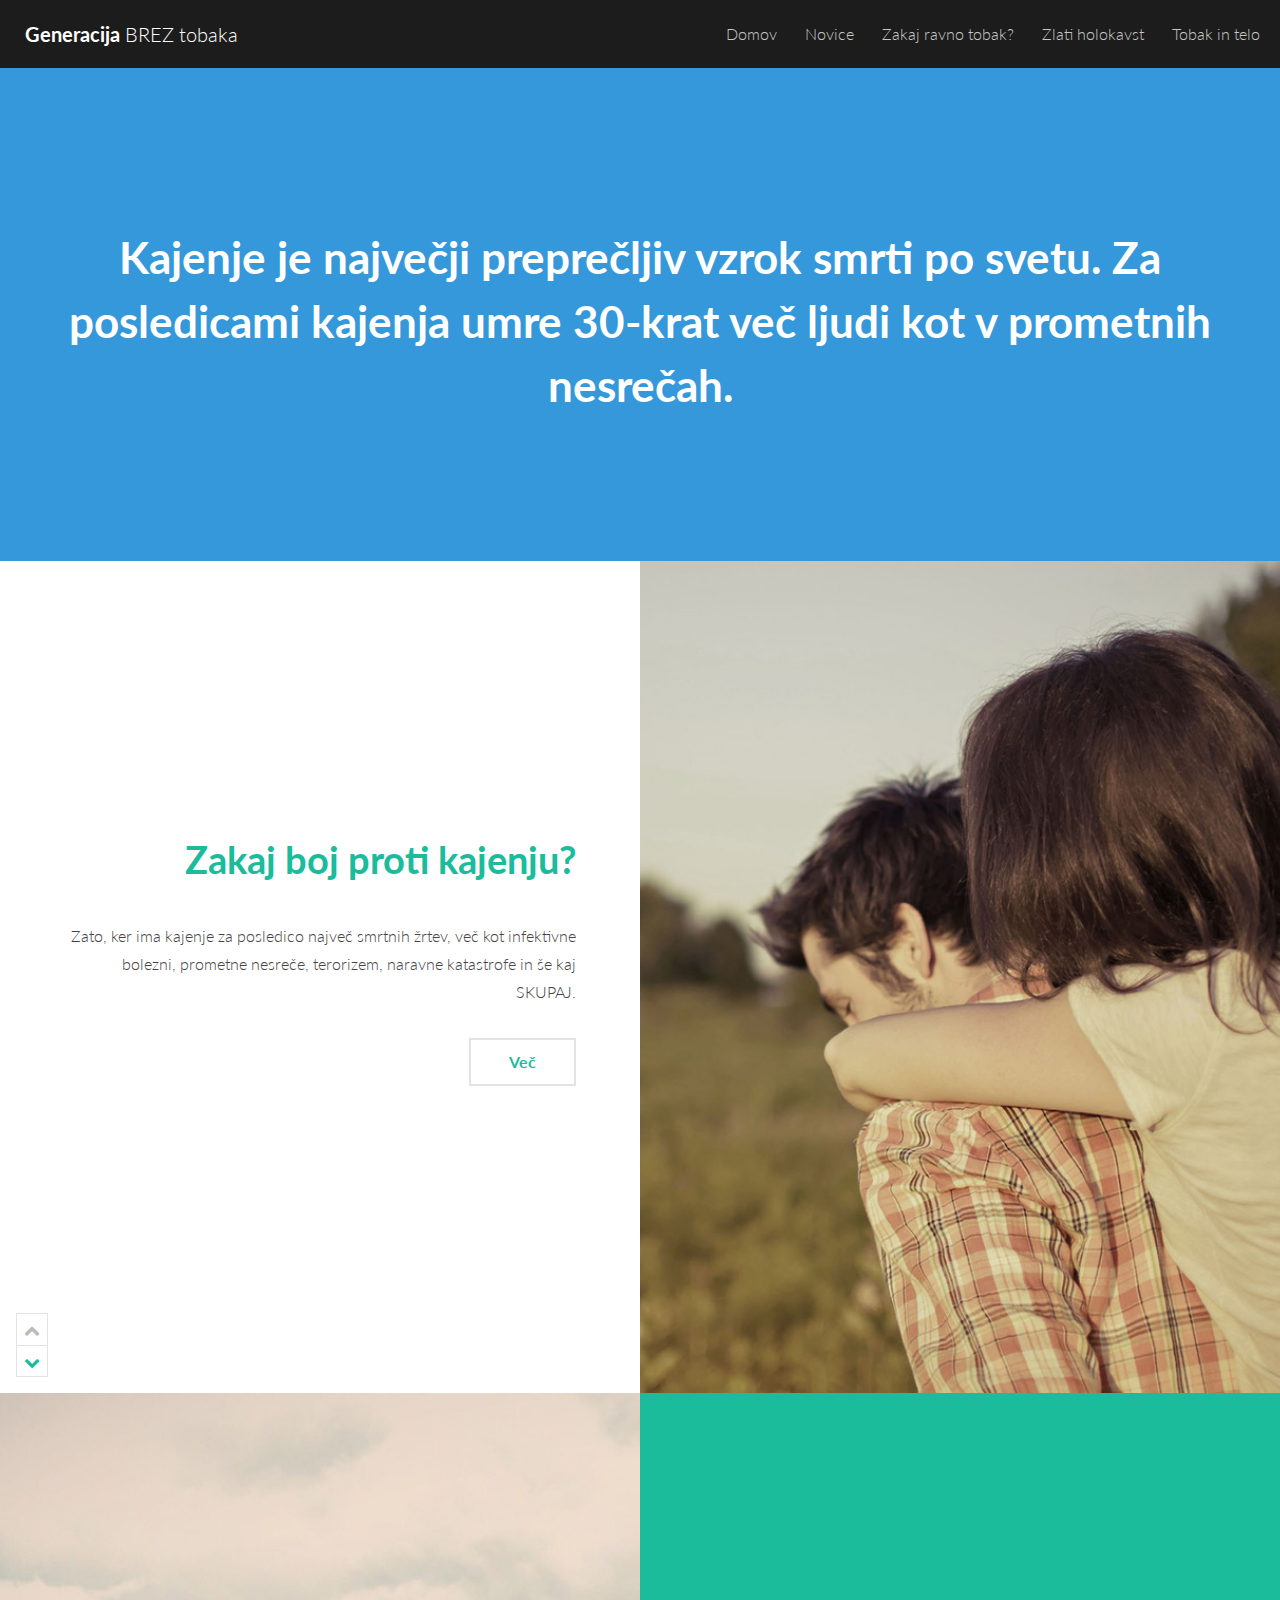
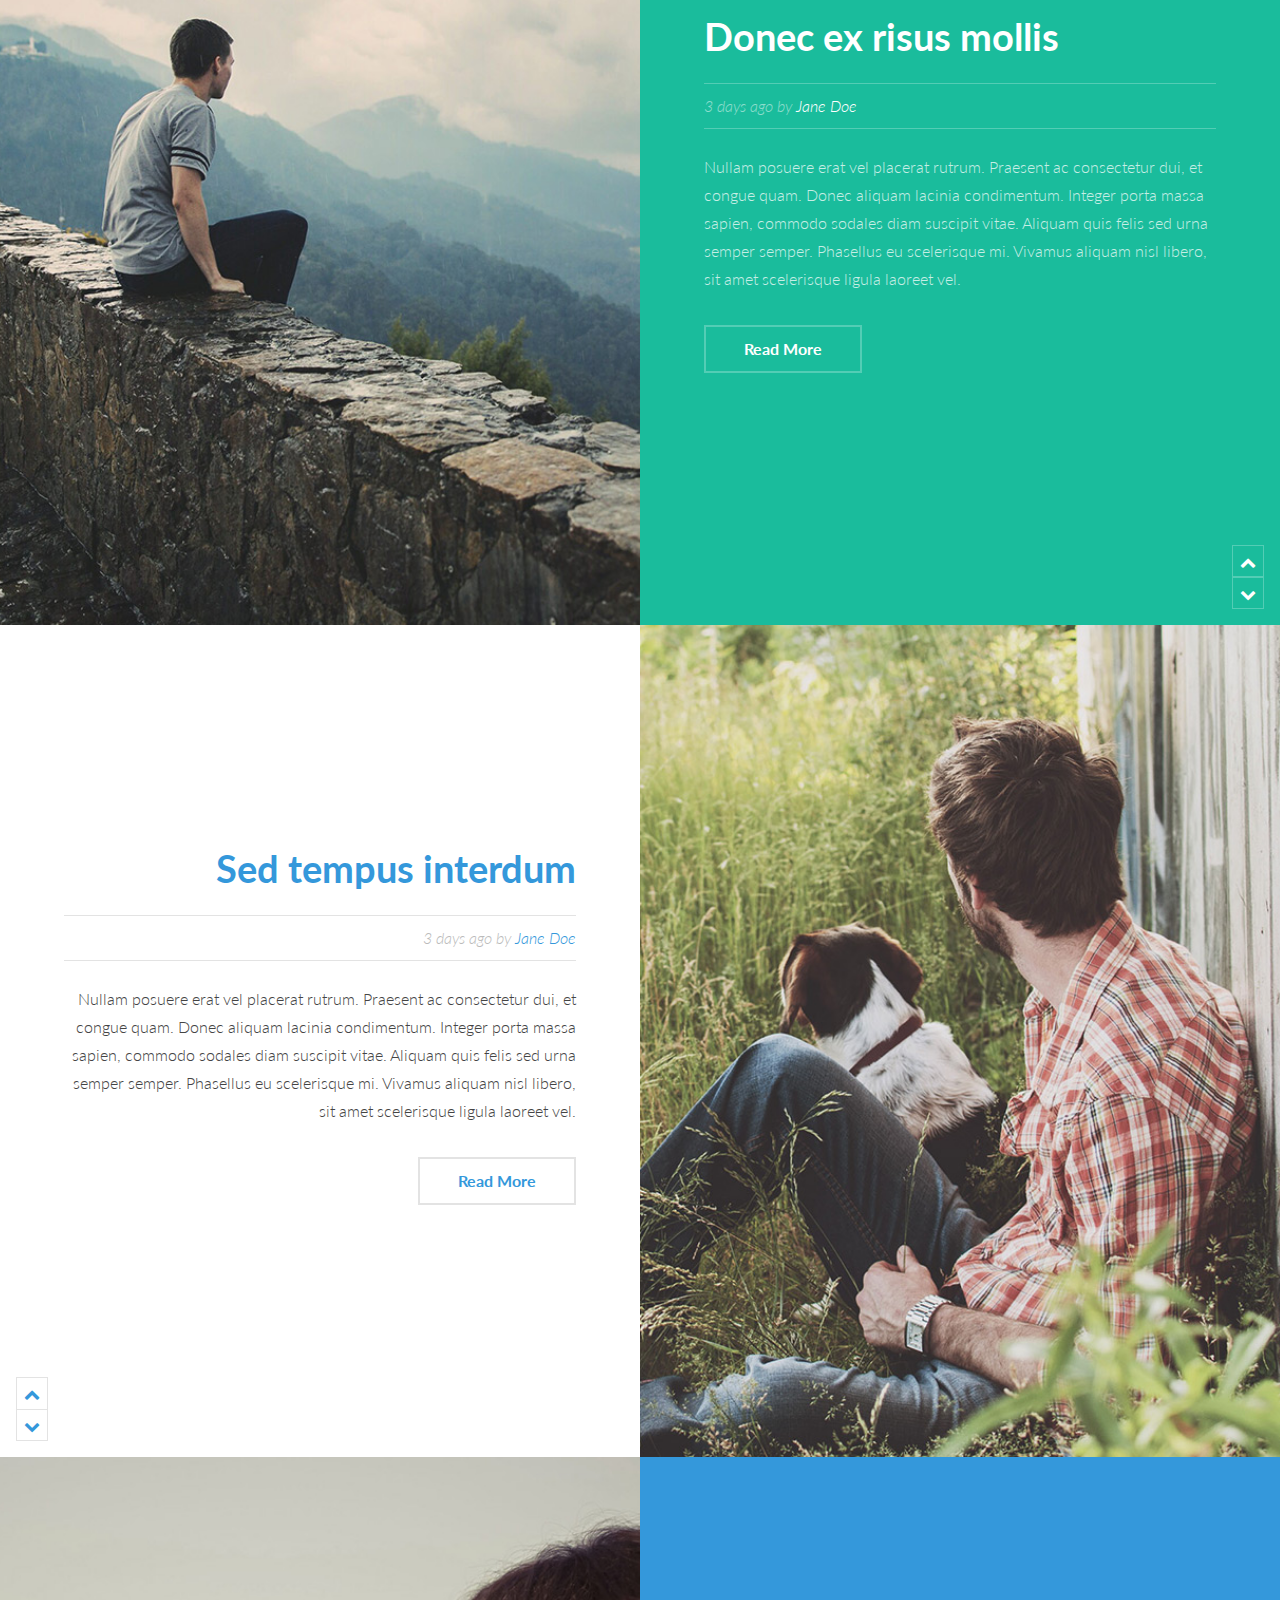
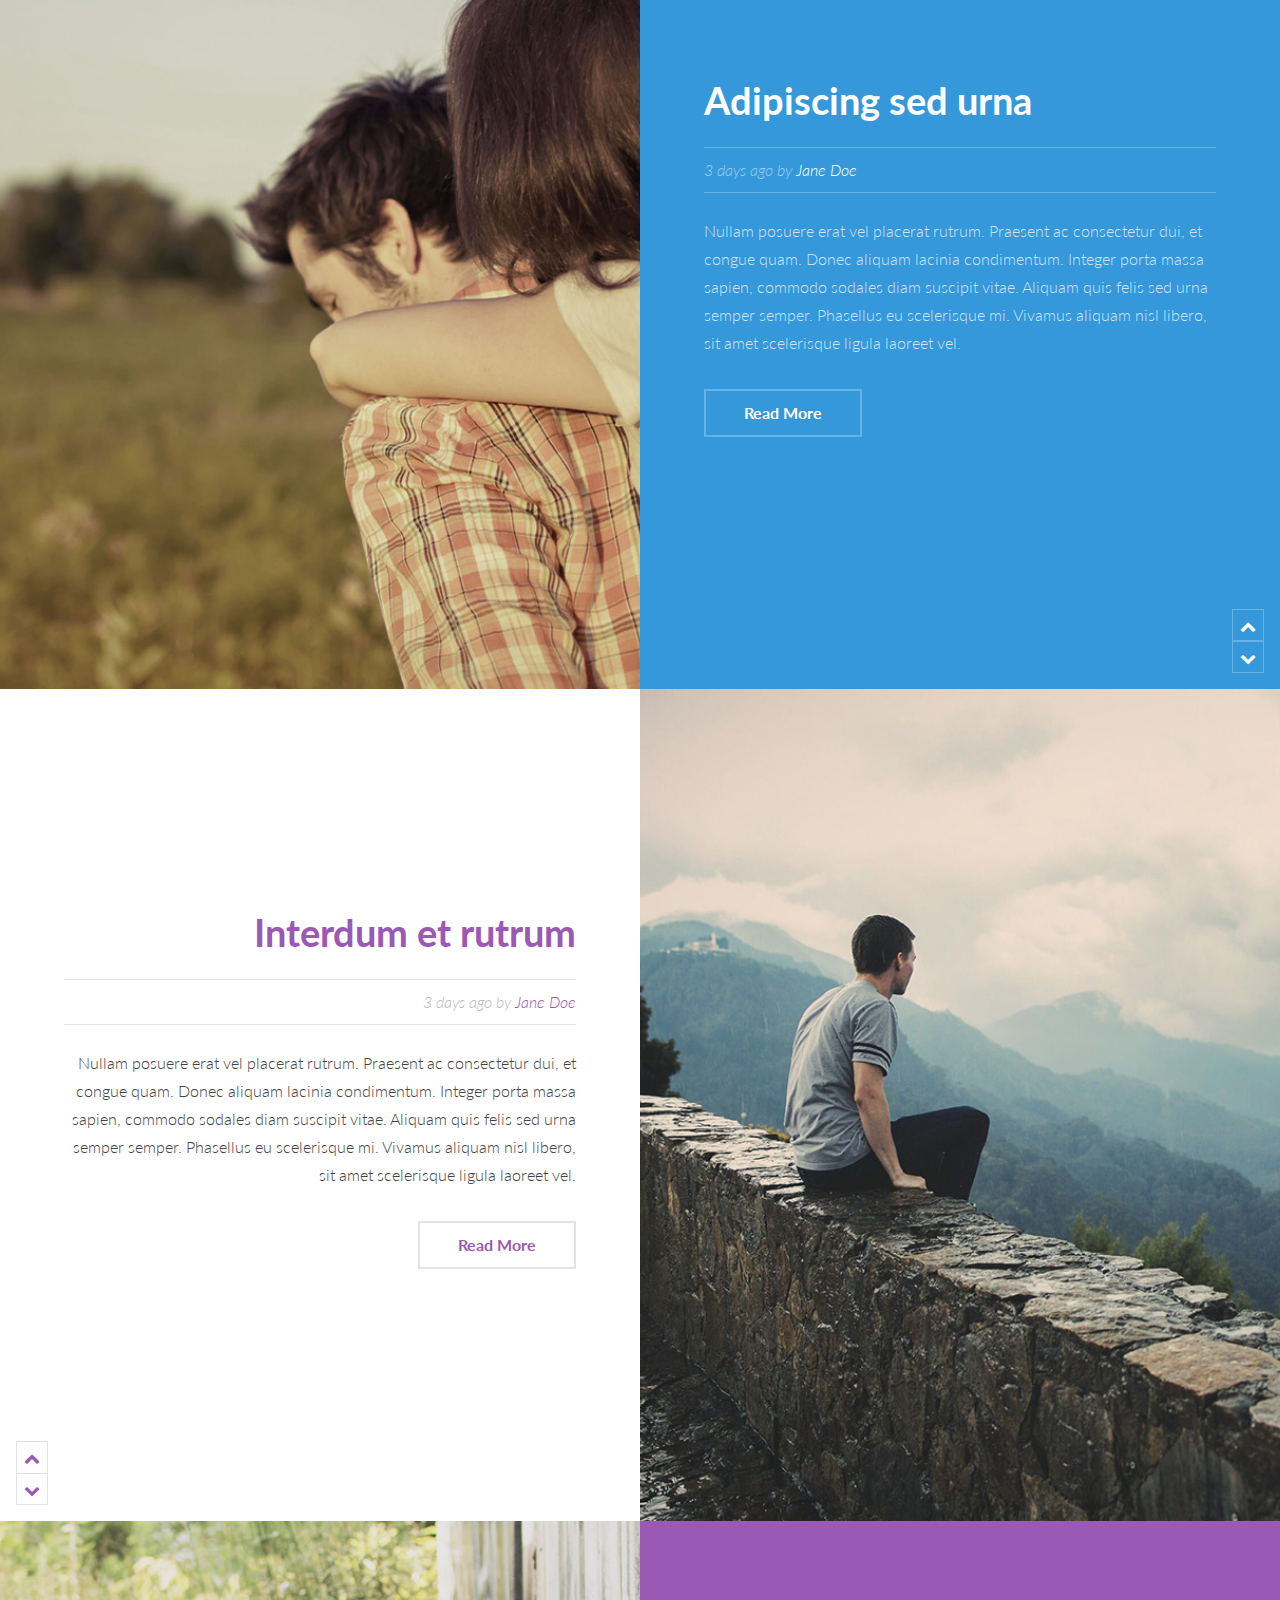
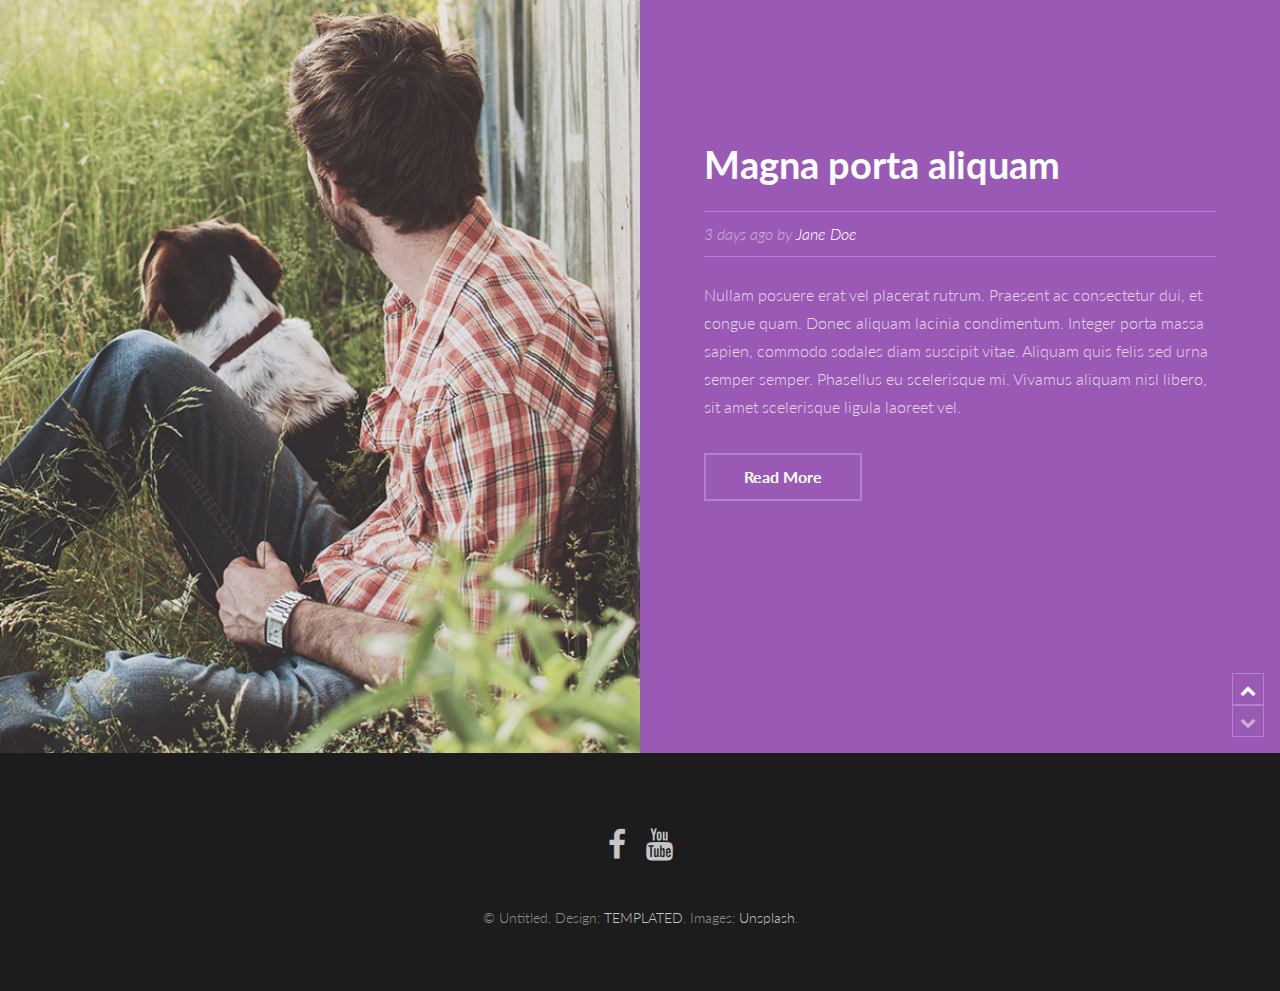
==== index.html @ 8b81cecb "Generacija BREZ tobaka" ====
<!DOCTYPE HTML>
<!--
	Binary by TEMPLATED
	templated.co @templatedco
	Released for free under the Creative Commons Attribution 3.0 license (templated.co/license)
-->
<html>
	<head>
		<title>Generacija BREZ tobaka</title>
		<meta charset="utf-8" />
		<meta name="viewport" content="width=device-width, initial-scale=1" />
		<link rel="stylesheet" href="assets/css/main.css" />
	</head>
	<body>

		<!-- Header -->
			<header id="header">
				<a href="index.html" class="logo"><strong>Generacija</strong> BREZ tobaka</a>
				<nav id="nav">
					<!--<a href="menu">Meni</a>-->
                    <a href="index.html">Domov</a>
                    <a href="generic.html">Novice</a>
                    <a href="elements.html">Zakaj ravno tobak?</a>
                    <a href="index.html">Zlati holokavst</a>
                    <a href="tint.html">Tobak in telo</a>
				</nav>
			</header>

		<!-- Nav -->
			<nav id="menu">
				<ul class="links">
					<li><a href="index.html">Home</a></li>
					<li><a href="generic.html">Generic</a></li>
					<li><a href="elements.html">Elements</a></li>
				</ul>
			</nav>

		<!-- Banner -->
			<section id="banner">
				<div class="inner">
					<h1>Kajenje je največji preprečljiv vzrok smrti po svetu.<br />
                    Za posledicami kajenja umre 30-krat več ljudi kot v prometnih nesrečah.<!--<a href="https://templated.co">TEMPLATED</a></h1>-->
					<!--<ul class="actions">
						<li><a href="#one" class="button alt scrolly big">Nadaljuj</a></li>
					</ul>-->
				</div>
			</section>

		<!-- One -->
			<article id="one" class="post style1">
				<div class="image">
					<img src="images/pic14.jpg" alt="" data-position="75% center" />
				</div>
				<div class="content">
					<div class="inner">
						<header>
							<h2><a href="generic.html">Zakaj boj proti kajenju?</a></h2>
							<!--<p class="info">3 days ago by <a href="#">Jane Doe</a></p>-->
						</header>
						<p>Zato, ker ima kajenje za posledico največ smrtnih žrtev, več kot infektivne bolezni, prometne nesreče, terorizem, naravne katastrofe in še kaj SKUPAJ.</p>
						<ul class="actions">
							<li><a href="generic.html" class="button alt">Več</a></li>
						</ul>
					</div>
					<div class="postnav">
						<a href="#" class="prev disabled"><span class="icon fa-chevron-up"></span></a>
						<a href="#two" class="scrolly next"><span class="icon fa-chevron-down"></span></a>
					</div>
				</div>
			</article>

		<!-- Two -->
			<article id="two" class="post invert style1 alt">
				<div class="image">
					<img src="images/pic13.jpg" alt="" data-position="10% center" />
				</div>
				<div class="content">
					<div class="inner">
						<header>
							<h2><a href="generic.html">Donec ex risus mollis</a></h2>
							<p class="info">3 days ago by <a href="#">Jane Doe</a></p>
						</header>
						<p>Nullam posuere erat vel placerat rutrum. Praesent ac consectetur dui, et congue quam. Donec aliquam lacinia condimentum. Integer porta massa sapien, commodo sodales diam suscipit vitae. Aliquam quis felis sed urna semper semper. Phasellus eu scelerisque mi. Vivamus aliquam nisl libero, sit amet scelerisque ligula laoreet vel.</p>
						<ul class="actions">
							<li><a href="generic.html" class="button alt">Read More</a></li>
						</ul>
					</div>
					<div class="postnav">
						<a href="#one" class="scrolly prev"><span class="icon fa-chevron-up"></span></a>
						<a href="#three" class="scrolly next"><span class="icon fa-chevron-down"></span></a>
					</div>
				</div>
			</article>

		<!-- Three -->
			<article id="three" class="post style2">
				<div class="image">
					<img src="images/pic12.jpg" alt="" data-position="80% center" />
				</div>
				<div class="content">
					<div class="inner">
						<header>
							<h2><a href="generic.html">Sed tempus interdum</a></h2>
							<p class="info">3 days ago by <a href="#">Jane Doe</a></p>
						</header>
						<p>Nullam posuere erat vel placerat rutrum. Praesent ac consectetur dui, et congue quam. Donec aliquam lacinia condimentum. Integer porta massa sapien, commodo sodales diam suscipit vitae. Aliquam quis felis sed urna semper semper. Phasellus eu scelerisque mi. Vivamus aliquam nisl libero, sit amet scelerisque ligula laoreet vel.</p>
						<ul class="actions">
							<li><a href="generic.html" class="button alt">Read More</a></li>
						</ul>
					</div>
					<div class="postnav">
						<a href="#two" class="scrolly prev"><span class="icon fa-chevron-up"></span></a>
						<a href="#four" class="scrolly next"><span class="icon fa-chevron-down"></span></a>
					</div>
				</div>
			</article>

		<!-- Four -->
			<article id="four" class="post invert style2 alt">
				<div class="image">
					<img src="images/pic14.jpg" alt="" data-position="60% center" />
				</div>
				<div class="content">
					<div class="inner">
						<header>
							<h2><a href="generic.html">Adipiscing sed urna</a></h2>
							<p class="info">3 days ago by <a href="#">Jane Doe</a></p>
						</header>
						<p>Nullam posuere erat vel placerat rutrum. Praesent ac consectetur dui, et congue quam. Donec aliquam lacinia condimentum. Integer porta massa sapien, commodo sodales diam suscipit vitae. Aliquam quis felis sed urna semper semper. Phasellus eu scelerisque mi. Vivamus aliquam nisl libero, sit amet scelerisque ligula laoreet vel.</p>
						<ul class="actions">
							<li><a href="generic.html" class="button alt">Read More</a></li>
						</ul>
					</div>
					<div class="postnav">
						<a href="#three" class="scrolly prev"><span class="icon fa-chevron-up"></span></a>
						<a href="#five" class="scrolly next"><span class="icon fa-chevron-down"></span></a>
					</div>
				</div>
			</article>

		<!-- Five -->
			<article id="five" class="post style3">
				<div class="image">
					<img src="images/pic13.jpg" alt="" data-position="5% center" />
				</div>
				<div class="content">
					<div class="inner">
						<header>
							<h2><a href="generic.html">Interdum et rutrum</a></h2>
							<p class="info">3 days ago by <a href="#">Jane Doe</a></p>
						</header>
						<p>Nullam posuere erat vel placerat rutrum. Praesent ac consectetur dui, et congue quam. Donec aliquam lacinia condimentum. Integer porta massa sapien, commodo sodales diam suscipit vitae. Aliquam quis felis sed urna semper semper. Phasellus eu scelerisque mi. Vivamus aliquam nisl libero, sit amet scelerisque ligula laoreet vel.</p>
						<ul class="actions">
							<li><a href="generic.html" class="button alt">Read More</a></li>
						</ul>
					</div>
					<div class="postnav">
						<a href="#four" class="scrolly prev"><span class="icon fa-chevron-up"></span></a>
						<a href="#six" class="scrolly next"><span class="icon fa-chevron-down"></span></a>
					</div>
				</div>
			</article>

		<!-- Six -->
			<article id="six" class="post invert style3 alt">
				<div class="image">
					<img src="images/pic12.jpg" alt="" data-position="80% center" />
				</div>
				<div class="content">
					<div class="inner">
						<header>
							<h2><a href="generic.html">Magna porta aliquam</a></h2>
							<p class="info">3 days ago by <a href="#">Jane Doe</a></p>
						</header>
						<p>Nullam posuere erat vel placerat rutrum. Praesent ac consectetur dui, et congue quam. Donec aliquam lacinia condimentum. Integer porta massa sapien, commodo sodales diam suscipit vitae. Aliquam quis felis sed urna semper semper. Phasellus eu scelerisque mi. Vivamus aliquam nisl libero, sit amet scelerisque ligula laoreet vel.</p>
						<ul class="actions">
							<li><a href="generic.html" class="button alt">Read More</a></li>
						</ul>
					</div>
					<div class="postnav">
						<a href="#five" class="scrolly prev"><span class="icon fa-chevron-up"></span></a>
						<a href="#" class="scrolly next disabled"><span class="icon fa-chevron-down"></span></a>
					</div>
				</div>
			</article>

		<!-- Footer -->
			<footer id="footer">
				<ul class="icons">
					<!--<li><a href="#" class="icon fa-twitter"><span class="label">Twitter</span></a></li>-->
                    <li><a href="https://www.facebook.com/zaslovenijobreztobaka/" class="icon fa-facebook"><span class="label">Facebook</span></a></li>
					<li><a href="https://www.youtube.com/channel/UCdSHzW6modas_3Z74Ft8ZAg" class="icon fa-youtube"><span class="label">Youtube</span></a></li>
				</ul>
				<div class="copyright">
					&copy; Untitled. Design: <a href="https://templated.co">TEMPLATED</a>. Images: <a href="https://unsplash.com">Unsplash</a>.
				</div>
			</footer>

		<!-- Scripts -->
			<script src="assets/js/jquery.min.js"></script>
			<script src="assets/js/jquery.scrolly.min.js"></script>
			<script src="assets/js/skel.min.js"></script>
			<script src="assets/js/util.js"></script>
			<script src="assets/js/main.js"></script>

	</body>
</html>
---- assets/css/main.css ----
@charset "UTF-8";
@import url(font-awesome.min.css);
@import url("https://fonts.googleapis.com/css?family=Lato:300,700,300italic,700italic");

/*
	Binary by TEMPLATED
	templated.co @templatedco
	Released for free under the Creative Commons Attribution 3.0 license (templated.co/license)
*/

/* Reset */

	html, body, div, span, applet, object, iframe, h1, h2, h3, h4, h5, h6, p, blockquote, pre, a, abbr, acronym, address, big, cite, code, del, dfn, em, img, ins, kbd, q, s, samp, small, strike, strong, sub, sup, tt, var, b, u, i, center, dl, dt, dd, ol, ul, li, fieldset, form, label, legend, table, caption, tbody, tfoot, thead, tr, th, td, article, aside, canvas, details, embed, figure, figcaption, footer, header, hgroup, menu, nav, output, ruby, section, summary, time, mark, audio, video {
		margin: 0;
		padding: 0;
		border: 0;
		font-size: 100%;
		font: inherit;
		vertical-align: baseline;
	}

	article, aside, details, figcaption, figure, footer, header, hgroup, menu, nav, section {
		display: block;
	}

	body {
		line-height: 1;
	}

	ol, ul {
		list-style: none;
	}

	blockquote, q {
		quotes: none;
	}

	blockquote:before, blockquote:after, q:before, q:after {
		content: '';
		content: none;
	}

	table {
		border-collapse: collapse;
		border-spacing: 0;
	}

	body {
		-webkit-text-size-adjust: none;
	}

/* Box Model */

	*, *:before, *:after {
		-moz-box-sizing: border-box;
		-webkit-box-sizing: border-box;
		box-sizing: border-box;
	}

/* Containers */

	.container {
		margin-left: auto;
		margin-right: auto;
	}

	.container.\31 25\25 {
		width: 100%;
		max-width: 100em;
		min-width: 80em;
	}

	.container.\37 5\25 {
		width: 60em;
	}

	.container.\35 0\25 {
		width: 40em;
	}

	.container.\32 5\25 {
		width: 20em;
	}

	.container {
		width: 80em;
	}

	@media screen and (max-width: 1680px) {

		.container.\31 25\25 {
			width: 100%;
			max-width: 100em;
			min-width: 80em;
		}

		.container.\37 5\25 {
			width: 60em;
		}

		.container.\35 0\25 {
			width: 40em;
		}

		.container.\32 5\25 {
			width: 20em;
		}

		.container {
			width: 80em;
		}

	}

	@media screen and (max-width: 1280px) {

		.container.\31 25\25 {
			width: 100%;
			max-width: 81.25em;
			min-width: 65em;
		}

		.container.\37 5\25 {
			width: 48.75em;
		}

		.container.\35 0\25 {
			width: 32.5em;
		}

		.container.\32 5\25 {
			width: 16.25em;
		}

		.container {
			width: 65em;
		}

	}

	@media screen and (max-width: 980px) {

		.container.\31 25\25 {
			width: 100%;
			max-width: 112.5%;
			min-width: 90%;
		}

		.container.\37 5\25 {
			width: 67.5%;
		}

		.container.\35 0\25 {
			width: 45%;
		}

		.container.\32 5\25 {
			width: 22.5%;
		}

		.container {
			width: 90%;
		}

	}

	@media screen and (max-width: 736px) {

		.container.\31 25\25 {
			width: 100%;
			max-width: 112.5%;
			min-width: 90%;
		}

		.container.\37 5\25 {
			width: 67.5%;
		}

		.container.\35 0\25 {
			width: 45%;
		}

		.container.\32 5\25 {
			width: 22.5%;
		}

		.container {
			width: 90% !important;
		}

	}

	@media screen and (max-width: 480px) {

		.container.\31 25\25 {
			width: 100%;
			max-width: 112.5%;
			min-width: 90%;
		}

		.container.\37 5\25 {
			width: 67.5%;
		}

		.container.\35 0\25 {
			width: 45%;
		}

		.container.\32 5\25 {
			width: 22.5%;
		}

		.container {
			width: 90% !important;
		}

	}

/* Grid */

	.row {
		border-bottom: solid 1px transparent;
		-moz-box-sizing: border-box;
		-webkit-box-sizing: border-box;
		box-sizing: border-box;
	}

	.row > * {
		float: left;
		-moz-box-sizing: border-box;
		-webkit-box-sizing: border-box;
		box-sizing: border-box;
	}

	.row:after, .row:before {
		content: '';
		display: block;
		clear: both;
		height: 0;
	}

	.row.uniform > * > :first-child {
		margin-top: 0;
	}

	.row.uniform > * > :last-child {
		margin-bottom: 0;
	}

	.row.\30 \25 > * {
		padding: 0 0 0 0em;
	}

	.row.\30 \25 {
		margin: 0 0 -1px 0em;
	}

	.row.uniform.\30 \25 > * {
		padding: 0em 0 0 0em;
	}

	.row.uniform.\30 \25 {
		margin: 0em 0 -1px 0em;
	}

	.row > * {
		padding: 0 0 0 2em;
	}

	.row {
		margin: 0 0 -1px -2em;
	}

	.row.uniform > * {
		padding: 2em 0 0 2em;
	}

	.row.uniform {
		margin: -2em 0 -1px -2em;
	}

	.row.\32 00\25 > * {
		padding: 0 0 0 4em;
	}

	.row.\32 00\25 {
		margin: 0 0 -1px -4em;
	}

	.row.uniform.\32 00\25 > * {
		padding: 4em 0 0 4em;
	}

	.row.uniform.\32 00\25 {
		margin: -4em 0 -1px -4em;
	}

	.row.\31 50\25 > * {
		padding: 0 0 0 3em;
	}

	.row.\31 50\25 {
		margin: 0 0 -1px -3em;
	}

	.row.uniform.\31 50\25 > * {
		padding: 3em 0 0 3em;
	}

	.row.uniform.\31 50\25 {
		margin: -3em 0 -1px -3em;
	}

	.row.\35 0\25 > * {
		padding: 0 0 0 1em;
	}

	.row.\35 0\25 {
		margin: 0 0 -1px -1em;
	}

	.row.uniform.\35 0\25 > * {
		padding: 1em 0 0 1em;
	}

	.row.uniform.\35 0\25 {
		margin: -1em 0 -1px -1em;
	}

	.row.\32 5\25 > * {
		padding: 0 0 0 0.5em;
	}

	.row.\32 5\25 {
		margin: 0 0 -1px -0.5em;
	}

	.row.uniform.\32 5\25 > * {
		padding: 0.5em 0 0 0.5em;
	}

	.row.uniform.\32 5\25 {
		margin: -0.5em 0 -1px -0.5em;
	}

	.\31 2u, .\31 2u\24 {
		width: 100%;
		clear: none;
		margin-left: 0;
	}

	.\31 1u, .\31 1u\24 {
		width: 91.6666666667%;
		clear: none;
		margin-left: 0;
	}

	.\31 0u, .\31 0u\24 {
		width: 83.3333333333%;
		clear: none;
		margin-left: 0;
	}

	.\39 u, .\39 u\24 {
		width: 75%;
		clear: none;
		margin-left: 0;
	}

	.\38 u, .\38 u\24 {
		width: 66.6666666667%;
		clear: none;
		margin-left: 0;
	}

	.\37 u, .\37 u\24 {
		width: 58.3333333333%;
		clear: none;
		margin-left: 0;
	}

	.\36 u, .\36 u\24 {
		width: 50%;
		clear: none;
		margin-left: 0;
	}

	.\35 u, .\35 u\24 {
		width: 41.6666666667%;
		clear: none;
		margin-left: 0;
	}

	.\34 u, .\34 u\24 {
		width: 33.3333333333%;
		clear: none;
		margin-left: 0;
	}

	.\33 u, .\33 u\24 {
		width: 25%;
		clear: none;
		margin-left: 0;
	}

	.\32 u, .\32 u\24 {
		width: 16.6666666667%;
		clear: none;
		margin-left: 0;
	}

	.\31 u, .\31 u\24 {
		width: 8.3333333333%;
		clear: none;
		margin-left: 0;
	}

	.\31 2u\24 + *,
	.\31 1u\24 + *,
	.\31 0u\24 + *,
	.\39 u\24 + *,
	.\38 u\24 + *,
	.\37 u\24 + *,
	.\36 u\24 + *,
	.\35 u\24 + *,
	.\34 u\24 + *,
	.\33 u\24 + *,
	.\32 u\24 + *,
	.\31 u\24 + * {
		clear: left;
	}

	.\-11u {
		margin-left: 91.66667%;
	}

	.\-10u {
		margin-left: 83.33333%;
	}

	.\-9u {
		margin-left: 75%;
	}

	.\-8u {
		margin-left: 66.66667%;
	}

	.\-7u {
		margin-left: 58.33333%;
	}

	.\-6u {
		margin-left: 50%;
	}

	.\-5u {
		margin-left: 41.66667%;
	}

	.\-4u {
		margin-left: 33.33333%;
	}

	.\-3u {
		margin-left: 25%;
	}

	.\-2u {
		margin-left: 16.66667%;
	}

	.\-1u {
		margin-left: 8.33333%;
	}

	@media screen and (max-width: 1680px) {

		.row > * {
			padding: 0 0 0 2em;
		}

		.row {
			margin: 0 0 -1px -2em;
		}

		.row.uniform > * {
			padding: 2em 0 0 2em;
		}

		.row.uniform {
			margin: -2em 0 -1px -2em;
		}

		.row.\32 00\25 > * {
			padding: 0 0 0 4em;
		}

		.row.\32 00\25 {
			margin: 0 0 -1px -4em;
		}

		.row.uniform.\32 00\25 > * {
			padding: 4em 0 0 4em;
		}

		.row.uniform.\32 00\25 {
			margin: -4em 0 -1px -4em;
		}

		.row.\31 50\25 > * {
			padding: 0 0 0 3em;
		}

		.row.\31 50\25 {
			margin: 0 0 -1px -3em;
		}

		.row.uniform.\31 50\25 > * {
			padding: 3em 0 0 3em;
		}

		.row.uniform.\31 50\25 {
			margin: -3em 0 -1px -3em;
		}

		.row.\35 0\25 > * {
			padding: 0 0 0 1em;
		}

		.row.\35 0\25 {
			margin: 0 0 -1px -1em;
		}

		.row.uniform.\35 0\25 > * {
			padding: 1em 0 0 1em;
		}

		.row.uniform.\35 0\25 {
			margin: -1em 0 -1px -1em;
		}

		.row.\32 5\25 > * {
			padding: 0 0 0 0.5em;
		}

		.row.\32 5\25 {
			margin: 0 0 -1px -0.5em;
		}

		.row.uniform.\32 5\25 > * {
			padding: 0.5em 0 0 0.5em;
		}

		.row.uniform.\32 5\25 {
			margin: -0.5em 0 -1px -0.5em;
		}

		.\31 2u\28xlarge\29, .\31 2u\24\28xlarge\29 {
			width: 100%;
			clear: none;
			margin-left: 0;
		}

		.\31 1u\28xlarge\29, .\31 1u\24\28xlarge\29 {
			width: 91.6666666667%;
			clear: none;
			margin-left: 0;
		}

		.\31 0u\28xlarge\29, .\31 0u\24\28xlarge\29 {
			width: 83.3333333333%;
			clear: none;
			margin-left: 0;
		}

		.\39 u\28xlarge\29, .\39 u\24\28xlarge\29 {
			width: 75%;
			clear: none;
			margin-left: 0;
		}

		.\38 u\28xlarge\29, .\38 u\24\28xlarge\29 {
			width: 66.6666666667%;
			clear: none;
			margin-left: 0;
		}

		.\37 u\28xlarge\29, .\37 u\24\28xlarge\29 {
			width: 58.3333333333%;
			clear: none;
			margin-left: 0;
		}

		.\36 u\28xlarge\29, .\36 u\24\28xlarge\29 {
			width: 50%;
			clear: none;
			margin-left: 0;
		}

		.\35 u\28xlarge\29, .\35 u\24\28xlarge\29 {
			width: 41.6666666667%;
			clear: none;
			margin-left: 0;
		}

		.\34 u\28xlarge\29, .\34 u\24\28xlarge\29 {
			width: 33.3333333333%;
			clear: none;
			margin-left: 0;
		}

		.\33 u\28xlarge\29, .\33 u\24\28xlarge\29 {
			width: 25%;
			clear: none;
			margin-left: 0;
		}

		.\32 u\28xlarge\29, .\32 u\24\28xlarge\29 {
			width: 16.6666666667%;
			clear: none;
			margin-left: 0;
		}

		.\31 u\28xlarge\29, .\31 u\24\28xlarge\29 {
			width: 8.3333333333%;
			clear: none;
			margin-left: 0;
		}

		.\31 2u\24\28xlarge\29 + *,
		.\31 1u\24\28xlarge\29 + *,
		.\31 0u\24\28xlarge\29 + *,
		.\39 u\24\28xlarge\29 + *,
		.\38 u\24\28xlarge\29 + *,
		.\37 u\24\28xlarge\29 + *,
		.\36 u\24\28xlarge\29 + *,
		.\35 u\24\28xlarge\29 + *,
		.\34 u\24\28xlarge\29 + *,
		.\33 u\24\28xlarge\29 + *,
		.\32 u\24\28xlarge\29 + *,
		.\31 u\24\28xlarge\29 + * {
			clear: left;
		}

		.\-11u\28xlarge\29 {
			margin-left: 91.66667%;
		}

		.\-10u\28xlarge\29 {
			margin-left: 83.33333%;
		}

		.\-9u\28xlarge\29 {
			margin-left: 75%;
		}

		.\-8u\28xlarge\29 {
			margin-left: 66.66667%;
		}

		.\-7u\28xlarge\29 {
			margin-left: 58.33333%;
		}

		.\-6u\28xlarge\29 {
			margin-left: 50%;
		}

		.\-5u\28xlarge\29 {
			margin-left: 41.66667%;
		}

		.\-4u\28xlarge\29 {
			margin-left: 33.33333%;
		}

		.\-3u\28xlarge\29 {
			margin-left: 25%;
		}

		.\-2u\28xlarge\29 {
			margin-left: 16.66667%;
		}

		.\-1u\28xlarge\29 {
			margin-left: 8.33333%;
		}

	}

	@media screen and (max-width: 1280px) {

		.row > * {
			padding: 0 0 0 1.5em;
		}

		.row {
			margin: 0 0 -1px -1.5em;
		}

		.row.uniform > * {
			padding: 1.5em 0 0 1.5em;
		}

		.row.uniform {
			margin: -1.5em 0 -1px -1.5em;
		}

		.row.\32 00\25 > * {
			padding: 0 0 0 3em;
		}

		.row.\32 00\25 {
			margin: 0 0 -1px -3em;
		}

		.row.uniform.\32 00\25 > * {
			padding: 3em 0 0 3em;
		}

		.row.uniform.\32 00\25 {
			margin: -3em 0 -1px -3em;
		}

		.row.\31 50\25 > * {
			padding: 0 0 0 2.25em;
		}

		.row.\31 50\25 {
			margin: 0 0 -1px -2.25em;
		}

		.row.uniform.\31 50\25 > * {
			padding: 2.25em 0 0 2.25em;
		}

		.row.uniform.\31 50\25 {
			margin: -2.25em 0 -1px -2.25em;
		}

		.row.\35 0\25 > * {
			padding: 0 0 0 0.75em;
		}

		.row.\35 0\25 {
			margin: 0 0 -1px -0.75em;
		}

		.row.uniform.\35 0\25 > * {
			padding: 0.75em 0 0 0.75em;
		}

		.row.uniform.\35 0\25 {
			margin: -0.75em 0 -1px -0.75em;
		}

		.row.\32 5\25 > * {
			padding: 0 0 0 0.375em;
		}

		.row.\32 5\25 {
			margin: 0 0 -1px -0.375em;
		}

		.row.uniform.\32 5\25 > * {
			padding: 0.375em 0 0 0.375em;
		}

		.row.uniform.\32 5\25 {
			margin: -0.375em 0 -1px -0.375em;
		}

		.\31 2u\28large\29, .\31 2u\24\28large\29 {
			width: 100%;
			clear: none;
			margin-left: 0;
		}

		.\31 1u\28large\29, .\31 1u\24\28large\29 {
			width: 91.6666666667%;
			clear: none;
			margin-left: 0;
		}

		.\31 0u\28large\29, .\31 0u\24\28large\29 {
			width: 83.3333333333%;
			clear: none;
			margin-left: 0;
		}

		.\39 u\28large\29, .\39 u\24\28large\29 {
			width: 75%;
			clear: none;
			margin-left: 0;
		}

		.\38 u\28large\29, .\38 u\24\28large\29 {
			width: 66.6666666667%;
			clear: none;
			margin-left: 0;
		}

		.\37 u\28large\29, .\37 u\24\28large\29 {
			width: 58.3333333333%;
			clear: none;
			margin-left: 0;
		}

		.\36 u\28large\29, .\36 u\24\28large\29 {
			width: 50%;
			clear: none;
			margin-left: 0;
		}

		.\35 u\28large\29, .\35 u\24\28large\29 {
			width: 41.6666666667%;
			clear: none;
			margin-left: 0;
		}

		.\34 u\28large\29, .\34 u\24\28large\29 {
			width: 33.3333333333%;
			clear: none;
			margin-left: 0;
		}

		.\33 u\28large\29, .\33 u\24\28large\29 {
			width: 25%;
			clear: none;
			margin-left: 0;
		}

		.\32 u\28large\29, .\32 u\24\28large\29 {
			width: 16.6666666667%;
			clear: none;
			margin-left: 0;
		}

		.\31 u\28large\29, .\31 u\24\28large\29 {
			width: 8.3333333333%;
			clear: none;
			margin-left: 0;
		}

		.\31 2u\24\28large\29 + *,
		.\31 1u\24\28large\29 + *,
		.\31 0u\24\28large\29 + *,
		.\39 u\24\28large\29 + *,
		.\38 u\24\28large\29 + *,
		.\37 u\24\28large\29 + *,
		.\36 u\24\28large\29 + *,
		.\35 u\24\28large\29 + *,
		.\34 u\24\28large\29 + *,
		.\33 u\24\28large\29 + *,
		.\32 u\24\28large\29 + *,
		.\31 u\24\28large\29 + * {
			clear: left;
		}

		.\-11u\28large\29 {
			margin-left: 91.66667%;
		}

		.\-10u\28large\29 {
			margin-left: 83.33333%;
		}

		.\-9u\28large\29 {
			margin-left: 75%;
		}

		.\-8u\28large\29 {
			margin-left: 66.66667%;
		}

		.\-7u\28large\29 {
			margin-left: 58.33333%;
		}

		.\-6u\28large\29 {
			margin-left: 50%;
		}

		.\-5u\28large\29 {
			margin-left: 41.66667%;
		}

		.\-4u\28large\29 {
			margin-left: 33.33333%;
		}

		.\-3u\28large\29 {
			margin-left: 25%;
		}

		.\-2u\28large\29 {
			margin-left: 16.66667%;
		}

		.\-1u\28large\29 {
			margin-left: 8.33333%;
		}

	}

	@media screen and (max-width: 980px) {

		.row > * {
			padding: 0 0 0 1.5em;
		}

		.row {
			margin: 0 0 -1px -1.5em;
		}

		.row.uniform > * {
			padding: 1.5em 0 0 1.5em;
		}

		.row.uniform {
			margin: -1.5em 0 -1px -1.5em;
		}

		.row.\32 00\25 > * {
			padding: 0 0 0 3em;
		}

		.row.\32 00\25 {
			margin: 0 0 -1px -3em;
		}

		.row.uniform.\32 00\25 > * {
			padding: 3em 0 0 3em;
		}

		.row.uniform.\32 00\25 {
			margin: -3em 0 -1px -3em;
		}

		.row.\31 50\25 > * {
			padding: 0 0 0 2.25em;
		}

		.row.\31 50\25 {
			margin: 0 0 -1px -2.25em;
		}

		.row.uniform.\31 50\25 > * {
			padding: 2.25em 0 0 2.25em;
		}

		.row.uniform.\31 50\25 {
			margin: -2.25em 0 -1px -2.25em;
		}

		.row.\35 0\25 > * {
			padding: 0 0 0 0.75em;
		}

		.row.\35 0\25 {
			margin: 0 0 -1px -0.75em;
		}

		.row.uniform.\35 0\25 > * {
			padding: 0.75em 0 0 0.75em;
		}

		.row.uniform.\35 0\25 {
			margin: -0.75em 0 -1px -0.75em;
		}

		.row.\32 5\25 > * {
			padding: 0 0 0 0.375em;
		}

		.row.\32 5\25 {
			margin: 0 0 -1px -0.375em;
		}

		.row.uniform.\32 5\25 > * {
			padding: 0.375em 0 0 0.375em;
		}

		.row.uniform.\32 5\25 {
			margin: -0.375em 0 -1px -0.375em;
		}

		.\31 2u\28medium\29, .\31 2u\24\28medium\29 {
			width: 100%;
			clear: none;
			margin-left: 0;
		}

		.\31 1u\28medium\29, .\31 1u\24\28medium\29 {
			width: 91.6666666667%;
			clear: none;
			margin-left: 0;
		}

		.\31 0u\28medium\29, .\31 0u\24\28medium\29 {
			width: 83.3333333333%;
			clear: none;
			margin-left: 0;
		}

		.\39 u\28medium\29, .\39 u\24\28medium\29 {
			width: 75%;
			clear: none;
			margin-left: 0;
		}

		.\38 u\28medium\29, .\38 u\24\28medium\29 {
			width: 66.6666666667%;
			clear: none;
			margin-left: 0;
		}

		.\37 u\28medium\29, .\37 u\24\28medium\29 {
			width: 58.3333333333%;
			clear: none;
			margin-left: 0;
		}

		.\36 u\28medium\29, .\36 u\24\28medium\29 {
			width: 50%;
			clear: none;
			margin-left: 0;
		}

		.\35 u\28medium\29, .\35 u\24\28medium\29 {
			width: 41.6666666667%;
			clear: none;
			margin-left: 0;
		}

		.\34 u\28medium\29, .\34 u\24\28medium\29 {
			width: 33.3333333333%;
			clear: none;
			margin-left: 0;
		}

		.\33 u\28medium\29, .\33 u\24\28medium\29 {
			width: 25%;
			clear: none;
			margin-left: 0;
		}

		.\32 u\28medium\29, .\32 u\24\28medium\29 {
			width: 16.6666666667%;
			clear: none;
			margin-left: 0;
		}

		.\31 u\28medium\29, .\31 u\24\28medium\29 {
			width: 8.3333333333%;
			clear: none;
			margin-left: 0;
		}

		.\31 2u\24\28medium\29 + *,
		.\31 1u\24\28medium\29 + *,
		.\31 0u\24\28medium\29 + *,
		.\39 u\24\28medium\29 + *,
		.\38 u\24\28medium\29 + *,
		.\37 u\24\28medium\29 + *,
		.\36 u\24\28medium\29 + *,
		.\35 u\24\28medium\29 + *,
		.\34 u\24\28medium\29 + *,
		.\33 u\24\28medium\29 + *,
		.\32 u\24\28medium\29 + *,
		.\31 u\24\28medium\29 + * {
			clear: left;
		}

		.\-11u\28medium\29 {
			margin-left: 91.66667%;
		}

		.\-10u\28medium\29 {
			margin-left: 83.33333%;
		}

		.\-9u\28medium\29 {
			margin-left: 75%;
		}

		.\-8u\28medium\29 {
			margin-left: 66.66667%;
		}

		.\-7u\28medium\29 {
			margin-left: 58.33333%;
		}

		.\-6u\28medium\29 {
			margin-left: 50%;
		}

		.\-5u\28medium\29 {
			margin-left: 41.66667%;
		}

		.\-4u\28medium\29 {
			margin-left: 33.33333%;
		}

		.\-3u\28medium\29 {
			margin-left: 25%;
		}

		.\-2u\28medium\29 {
			margin-left: 16.66667%;
		}

		.\-1u\28medium\29 {
			margin-left: 8.33333%;
		}

	}

	@media screen and (max-width: 736px) {

		.row > * {
			padding: 0 0 0 1.25em;
		}

		.row {
			margin: 0 0 -1px -1.25em;
		}

		.row.uniform > * {
			padding: 1.25em 0 0 1.25em;
		}

		.row.uniform {
			margin: -1.25em 0 -1px -1.25em;
		}

		.row.\32 00\25 > * {
			padding: 0 0 0 2.5em;
		}

		.row.\32 00\25 {
			margin: 0 0 -1px -2.5em;
		}

		.row.uniform.\32 00\25 > * {
			padding: 2.5em 0 0 2.5em;
		}

		.row.uniform.\32 00\25 {
			margin: -2.5em 0 -1px -2.5em;
		}

		.row.\31 50\25 > * {
			padding: 0 0 0 1.875em;
		}

		.row.\31 50\25 {
			margin: 0 0 -1px -1.875em;
		}

		.row.uniform.\31 50\25 > * {
			padding: 1.875em 0 0 1.875em;
		}

		.row.uniform.\31 50\25 {
			margin: -1.875em 0 -1px -1.875em;
		}

		.row.\35 0\25 > * {
			padding: 0 0 0 0.625em;
		}

		.row.\35 0\25 {
			margin: 0 0 -1px -0.625em;
		}

		.row.uniform.\35 0\25 > * {
			padding: 0.625em 0 0 0.625em;
		}

		.row.uniform.\35 0\25 {
			margin: -0.625em 0 -1px -0.625em;
		}

		.row.\32 5\25 > * {
			padding: 0 0 0 0.3125em;
		}

		.row.\32 5\25 {
			margin: 0 0 -1px -0.3125em;
		}

		.row.uniform.\32 5\25 > * {
			padding: 0.3125em 0 0 0.3125em;
		}

		.row.uniform.\32 5\25 {
			margin: -0.3125em 0 -1px -0.3125em;
		}

		.\31 2u\28small\29, .\31 2u\24\28small\29 {
			width: 100%;
			clear: none;
			margin-left: 0;
		}

		.\31 1u\28small\29, .\31 1u\24\28small\29 {
			width: 91.6666666667%;
			clear: none;
			margin-left: 0;
		}

		.\31 0u\28small\29, .\31 0u\24\28small\29 {
			width: 83.3333333333%;
			clear: none;
			margin-left: 0;
		}

		.\39 u\28small\29, .\39 u\24\28small\29 {
			width: 75%;
			clear: none;
			margin-left: 0;
		}

		.\38 u\28small\29, .\38 u\24\28small\29 {
			width: 66.6666666667%;
			clear: none;
			margin-left: 0;
		}

		.\37 u\28small\29, .\37 u\24\28small\29 {
			width: 58.3333333333%;
			clear: none;
			margin-left: 0;
		}

		.\36 u\28small\29, .\36 u\24\28small\29 {
			width: 50%;
			clear: none;
			margin-left: 0;
		}

		.\35 u\28small\29, .\35 u\24\28small\29 {
			width: 41.6666666667%;
			clear: none;
			margin-left: 0;
		}

		.\34 u\28small\29, .\34 u\24\28small\29 {
			width: 33.3333333333%;
			clear: none;
			margin-left: 0;
		}

		.\33 u\28small\29, .\33 u\24\28small\29 {
			width: 25%;
			clear: none;
			margin-left: 0;
		}

		.\32 u\28small\29, .\32 u\24\28small\29 {
			width: 16.6666666667%;
			clear: none;
			margin-left: 0;
		}

		.\31 u\28small\29, .\31 u\24\28small\29 {
			width: 8.3333333333%;
			clear: none;
			margin-left: 0;
		}

		.\31 2u\24\28small\29 + *,
		.\31 1u\24\28small\29 + *,
		.\31 0u\24\28small\29 + *,
		.\39 u\24\28small\29 + *,
		.\38 u\24\28small\29 + *,
		.\37 u\24\28small\29 + *,
		.\36 u\24\28small\29 + *,
		.\35 u\24\28small\29 + *,
		.\34 u\24\28small\29 + *,
		.\33 u\24\28small\29 + *,
		.\32 u\24\28small\29 + *,
		.\31 u\24\28small\29 + * {
			clear: left;
		}

		.\-11u\28small\29 {
			margin-left: 91.66667%;
		}

		.\-10u\28small\29 {
			margin-left: 83.33333%;
		}

		.\-9u\28small\29 {
			margin-left: 75%;
		}

		.\-8u\28small\29 {
			margin-left: 66.66667%;
		}

		.\-7u\28small\29 {
			margin-left: 58.33333%;
		}

		.\-6u\28small\29 {
			margin-left: 50%;
		}

		.\-5u\28small\29 {
			margin-left: 41.66667%;
		}

		.\-4u\28small\29 {
			margin-left: 33.33333%;
		}

		.\-3u\28small\29 {
			margin-left: 25%;
		}

		.\-2u\28small\29 {
			margin-left: 16.66667%;
		}

		.\-1u\28small\29 {
			margin-left: 8.33333%;
		}

	}

	@media screen and (max-width: 480px) {

		.row > * {
			padding: 0 0 0 1.25em;
		}

		.row {
			margin: 0 0 -1px -1.25em;
		}

		.row.uniform > * {
			padding: 1.25em 0 0 1.25em;
		}

		.row.uniform {
			margin: -1.25em 0 -1px -1.25em;
		}

		.row.\32 00\25 > * {
			padding: 0 0 0 2.5em;
		}

		.row.\32 00\25 {
			margin: 0 0 -1px -2.5em;
		}

		.row.uniform.\32 00\25 > * {
			padding: 2.5em 0 0 2.5em;
		}

		.row.uniform.\32 00\25 {
			margin: -2.5em 0 -1px -2.5em;
		}

		.row.\31 50\25 > * {
			padding: 0 0 0 1.875em;
		}

		.row.\31 50\25 {
			margin: 0 0 -1px -1.875em;
		}

		.row.uniform.\31 50\25 > * {
			padding: 1.875em 0 0 1.875em;
		}

		.row.uniform.\31 50\25 {
			margin: -1.875em 0 -1px -1.875em;
		}

		.row.\35 0\25 > * {
			padding: 0 0 0 0.625em;
		}

		.row.\35 0\25 {
			margin: 0 0 -1px -0.625em;
		}

		.row.uniform.\35 0\25 > * {
			padding: 0.625em 0 0 0.625em;
		}

		.row.uniform.\35 0\25 {
			margin: -0.625em 0 -1px -0.625em;
		}

		.row.\32 5\25 > * {
			padding: 0 0 0 0.3125em;
		}

		.row.\32 5\25 {
			margin: 0 0 -1px -0.3125em;
		}

		.row.uniform.\32 5\25 > * {
			padding: 0.3125em 0 0 0.3125em;
		}

		.row.uniform.\32 5\25 {
			margin: -0.3125em 0 -1px -0.3125em;
		}

		.\31 2u\28xsmall\29, .\31 2u\24\28xsmall\29 {
			width: 100%;
			clear: none;
			margin-left: 0;
		}

		.\31 1u\28xsmall\29, .\31 1u\24\28xsmall\29 {
			width: 91.6666666667%;
			clear: none;
			margin-left: 0;
		}

		.\31 0u\28xsmall\29, .\31 0u\24\28xsmall\29 {
			width: 83.3333333333%;
			clear: none;
			margin-left: 0;
		}

		.\39 u\28xsmall\29, .\39 u\24\28xsmall\29 {
			width: 75%;
			clear: none;
			margin-left: 0;
		}

		.\38 u\28xsmall\29, .\38 u\24\28xsmall\29 {
			width: 66.6666666667%;
			clear: none;
			margin-left: 0;
		}

		.\37 u\28xsmall\29, .\37 u\24\28xsmall\29 {
			width: 58.3333333333%;
			clear: none;
			margin-left: 0;
		}

		.\36 u\28xsmall\29, .\36 u\24\28xsmall\29 {
			width: 50%;
			clear: none;
			margin-left: 0;
		}

		.\35 u\28xsmall\29, .\35 u\24\28xsmall\29 {
			width: 41.6666666667%;
			clear: none;
			margin-left: 0;
		}

		.\34 u\28xsmall\29, .\34 u\24\28xsmall\29 {
			width: 33.3333333333%;
			clear: none;
			margin-left: 0;
		}

		.\33 u\28xsmall\29, .\33 u\24\28xsmall\29 {
			width: 25%;
			clear: none;
			margin-left: 0;
		}

		.\32 u\28xsmall\29, .\32 u\24\28xsmall\29 {
			width: 16.6666666667%;
			clear: none;
			margin-left: 0;
		}

		.\31 u\28xsmall\29, .\31 u\24\28xsmall\29 {
			width: 8.3333333333%;
			clear: none;
			margin-left: 0;
		}

		.\31 2u\24\28xsmall\29 + *,
		.\31 1u\24\28xsmall\29 + *,
		.\31 0u\24\28xsmall\29 + *,
		.\39 u\24\28xsmall\29 + *,
		.\38 u\24\28xsmall\29 + *,
		.\37 u\24\28xsmall\29 + *,
		.\36 u\24\28xsmall\29 + *,
		.\35 u\24\28xsmall\29 + *,
		.\34 u\24\28xsmall\29 + *,
		.\33 u\24\28xsmall\29 + *,
		.\32 u\24\28xsmall\29 + *,
		.\31 u\24\28xsmall\29 + * {
			clear: left;
		}

		.\-11u\28xsmall\29 {
			margin-left: 91.66667%;
		}

		.\-10u\28xsmall\29 {
			margin-left: 83.33333%;
		}

		.\-9u\28xsmall\29 {
			margin-left: 75%;
		}

		.\-8u\28xsmall\29 {
			margin-left: 66.66667%;
		}

		.\-7u\28xsmall\29 {
			margin-left: 58.33333%;
		}

		.\-6u\28xsmall\29 {
			margin-left: 50%;
		}

		.\-5u\28xsmall\29 {
			margin-left: 41.66667%;
		}

		.\-4u\28xsmall\29 {
			margin-left: 33.33333%;
		}

		.\-3u\28xsmall\29 {
			margin-left: 25%;
		}

		.\-2u\28xsmall\29 {
			margin-left: 16.66667%;
		}

		.\-1u\28xsmall\29 {
			margin-left: 8.33333%;
		}

	}

/* Basic */

	@-ms-viewport {
		width: device-width;
	}

	body {
		-ms-overflow-style: scrollbar;
	}

	@media screen and (max-width: 480px) {

		html, body {
			min-width: 320px;
		}

	}

	body {
		background: #fff;
	}

		body.is-loading *, body.is-loading *:before, body.is-loading *:after {
			-moz-animation: none !important;
			-webkit-animation: none !important;
			-ms-animation: none !important;
			animation: none !important;
			-moz-transition: none !important;
			-webkit-transition: none !important;
			-ms-transition: none !important;
			transition: none !important;
		}

/* Type */

	body {
		background-color: #fff;
		color: #444;
	}

	body, input, select, textarea {
		font-family: "Lato", Arial, Helvetica, sans-serif;
		font-size: 16pt;
		font-weight: 300;
		line-height: 1.75;
	}

		@media screen and (max-width: 1680px) {

			body, input, select, textarea {
				font-size: 13pt;
			}

		}

		@media screen and (max-width: 1280px) {

			body, input, select, textarea {
				font-size: 12pt;
			}

		}

	a {
		text-decoration: none;
	}

		a:hover {
			text-decoration: underline;
		}

	strong, b {
		font-weight: 700;
	}

	em, i {
		font-style: italic;
	}

	p {
		margin: 0 0 2em 0;
	}

	h1, h2, h3, h4, h5, h6 {
		font-weight: 700;
		line-height: 1.25;
		margin: 0 0 1em 0;
	}

		h1 a, h2 a, h3 a, h4 a, h5 a, h6 a {
			color: inherit;
		}

	h1 {
		font-size: 2.35em;
	}

	h2 {
		font-size: 1.75em;
	}

	h3 {
		font-size: 1.35em;
	}

	h4 {
		font-size: 1.1em;
	}

	h5 {
		font-size: 0.9em;
	}

	h6 {
		font-size: 0.7em;
	}

	sub {
		font-size: 0.8em;
		position: relative;
		top: 0.5em;
	}

	sup {
		font-size: 0.8em;
		position: relative;
		top: -0.5em;
	}

	blockquote {
		border-left: solid 4px;
		font-style: italic;
		margin: 0 0 2em 0;
		padding: 0.5em 0 0.5em 2em;
	}

	code {
		border-radius: 0;
		border: solid 1px;
		font-family: "Courier New", monospace;
		font-size: 0.9em;
		margin: 0 0.25em;
		padding: 0.25em 0.65em;
	}

	pre {
		-webkit-overflow-scrolling: touch;
		font-family: "Courier New", monospace;
		font-size: 0.9em;
		margin: 0 0 2em 0;
	}

		pre code {
			display: block;
			line-height: 1.75;
			padding: 1em 1.5em;
			overflow-x: auto;
		}

	hr {
		border: 0;
		border-bottom: solid 1px;
		margin: 2em 0;
	}

		hr.major {
			margin: 3em 0;
		}

	.align-left {
		text-align: left;
	}

	.align-center {
		text-align: center;
	}

	.align-right {
		text-align: right;
	}

	input, select, textarea {
		color: #555;
	}

	a {
		color: #1abc9c;
	}

	strong, b {
		color: #555;
	}

	h1, h2, h3, h4, h5, h6 {
		color: #555;
	}

	blockquote {
		border-left-color: rgba(144, 144, 144, 0.25);
	}

	code {
		background: rgba(144, 144, 144, 0.075);
		border-color: rgba(144, 144, 144, 0.25);
	}

	hr {
		border-bottom-color: rgba(144, 144, 144, 0.25);
	}

/* Box */

	.box {
		border-radius: 0;
		border: solid 1px;
		margin-bottom: 2em;
		padding: 1.5em;
	}

		.box > :last-child,
		.box > :last-child > :last-child,
		.box > :last-child > :last-child > :last-child {
			margin-bottom: 0;
		}

		.box.alt {
			border: 0;
			border-radius: 0;
			padding: 0;
		}

	.box {
		border-color: rgba(144, 144, 144, 0.25);
	}

/* Button */

	input[type="submit"],
	input[type="reset"],
	input[type="button"],
	button,
	.button {
		-moz-appearance: none;
		-webkit-appearance: none;
		-ms-appearance: none;
		appearance: none;
		-moz-transition: background-color 0.2s ease-in-out, color 0.2s ease-in-out;
		-webkit-transition: background-color 0.2s ease-in-out, color 0.2s ease-in-out;
		-ms-transition: background-color 0.2s ease-in-out, color 0.2s ease-in-out;
		transition: background-color 0.2s ease-in-out, color 0.2s ease-in-out;
		border-radius: 0;
		border: 0;
		cursor: pointer;
		display: inline-block;
		font-weight: 700;
		height: 3em;
		line-height: 3em;
		padding: 0 2.5em;
		text-align: center;
		text-decoration: none;
		white-space: nowrap;
	}

		input[type="submit"]:hover,
		input[type="reset"]:hover,
		input[type="button"]:hover,
		button:hover,
		.button:hover {
			text-decoration: none;
		}

		input[type="submit"].icon,
		input[type="reset"].icon,
		input[type="button"].icon,
		button.icon,
		.button.icon {
			padding-left: 1.35em;
		}

			input[type="submit"].icon:before,
			input[type="reset"].icon:before,
			input[type="button"].icon:before,
			button.icon:before,
			.button.icon:before {
				margin-right: 0.5em;
			}

		input[type="submit"].fit,
		input[type="reset"].fit,
		input[type="button"].fit,
		button.fit,
		.button.fit {
			display: block;
			margin: 0 0 1em 0;
			width: 100%;
		}

		input[type="submit"].small,
		input[type="reset"].small,
		input[type="button"].small,
		button.small,
		.button.small {
			font-size: 0.8em;
		}

		input[type="submit"].big,
		input[type="reset"].big,
		input[type="button"].big,
		button.big,
		.button.big {
			font-size: 1.25em;
		}

		input[type="submit"].disabled, input[type="submit"]:disabled,
		input[type="reset"].disabled,
		input[type="reset"]:disabled,
		input[type="button"].disabled,
		input[type="button"]:disabled,
		button.disabled,
		button:disabled,
		.button.disabled,
		.button:disabled {
			-moz-pointer-events: none;
			-webkit-pointer-events: none;
			-ms-pointer-events: none;
			pointer-events: none;
			opacity: 0.25;
		}

		@media screen and (max-width: 480px) {

			input[type="submit"],
			input[type="reset"],
			input[type="button"],
			button,
			.button {
				padding: 0;
			}

		}

	input[type="submit"],
	input[type="reset"],
	input[type="button"],
	button,
	.button {
		background-color: #1abc9c;
		color: #fff !important;
	}

		input[type="submit"]:hover,
		input[type="reset"]:hover,
		input[type="button"]:hover,
		button:hover,
		.button:hover {
			background-color: #1dd2af;
		}

		input[type="submit"]:active,
		input[type="reset"]:active,
		input[type="button"]:active,
		button:active,
		.button:active {
			background-color: #17a689;
		}

		input[type="submit"].alt,
		input[type="reset"].alt,
		input[type="button"].alt,
		button.alt,
		.button.alt {
			background-color: transparent;
			box-shadow: inset 0 0 0 2px rgba(144, 144, 144, 0.25);
			color: #555 !important;
		}

			input[type="submit"].alt:hover,
			input[type="reset"].alt:hover,
			input[type="button"].alt:hover,
			button.alt:hover,
			.button.alt:hover {
				background-color: rgba(144, 144, 144, 0.075);
			}

			input[type="submit"].alt:active,
			input[type="reset"].alt:active,
			input[type="button"].alt:active,
			button.alt:active,
			.button.alt:active {
				background-color: rgba(144, 144, 144, 0.2);
			}

			input[type="submit"].alt.icon:before,
			input[type="reset"].alt.icon:before,
			input[type="button"].alt.icon:before,
			button.alt.icon:before,
			.button.alt.icon:before {
				color: #bbb;
			}

		input[type="submit"].special,
		input[type="reset"].special,
		input[type="button"].special,
		button.special,
		.button.special {
			background-color: #3498db;
			color: #fff !important;
		}

			input[type="submit"].special:hover,
			input[type="reset"].special:hover,
			input[type="button"].special:hover,
			button.special:hover,
			.button.special:hover {
				background-color: #4aa3df;
			}

			input[type="submit"].special:active,
			input[type="reset"].special:active,
			input[type="button"].special:active,
			button.special:active,
			.button.special:active {
				background-color: #258cd1;
			}

/* Form */

	form {
		margin: 0 0 2em 0;
	}

	label {
		display: block;
		font-size: 0.9em;
		font-weight: 700;
		margin: 0 0 1em 0;
	}

	input[type="text"],
	input[type="password"],
	input[type="email"],
	select,
	textarea {
		-moz-appearance: none;
		-webkit-appearance: none;
		-ms-appearance: none;
		appearance: none;
		border-radius: 0;
		border: none;
		border: solid 1px;
		color: inherit;
		display: block;
		outline: 0;
		padding: 0 1em;
		text-decoration: none;
		width: 100%;
	}

		input[type="text"]:invalid,
		input[type="password"]:invalid,
		input[type="email"]:invalid,
		select:invalid,
		textarea:invalid {
			box-shadow: none;
		}

	.select-wrapper {
		text-decoration: none;
		display: block;
		position: relative;
	}

		.select-wrapper:before {
			-moz-osx-font-smoothing: grayscale;
			-webkit-font-smoothing: antialiased;
			font-family: FontAwesome;
			font-style: normal;
			font-weight: normal;
			text-transform: none !important;
		}

		.select-wrapper:before {
			content: '\f078';
			display: block;
			height: 2.75em;
			line-height: 2.75em;
			pointer-events: none;
			position: absolute;
			right: 0;
			text-align: center;
			top: 0;
			width: 2.75em;
		}

		.select-wrapper select::-ms-expand {
			display: none;
		}

	input[type="text"],
	input[type="password"],
	input[type="email"],
	select {
		height: 2.75em;
	}

	textarea {
		padding: 0.75em 1em;
	}

	input[type="checkbox"],
	input[type="radio"] {
		-moz-appearance: none;
		-webkit-appearance: none;
		-ms-appearance: none;
		appearance: none;
		display: block;
		float: left;
		margin-right: -2em;
		opacity: 0;
		width: 1em;
		z-index: -1;
	}

		input[type="checkbox"] + label,
		input[type="radio"] + label {
			text-decoration: none;
			cursor: pointer;
			display: inline-block;
			font-size: 1em;
			font-weight: 300;
			padding-left: 2.4em;
			padding-right: 0.75em;
			position: relative;
		}

			input[type="checkbox"] + label:before,
			input[type="radio"] + label:before {
				-moz-osx-font-smoothing: grayscale;
				-webkit-font-smoothing: antialiased;
				font-family: FontAwesome;
				font-style: normal;
				font-weight: normal;
				text-transform: none !important;
			}

			input[type="checkbox"] + label:before,
			input[type="radio"] + label:before {
				border-radius: 0;
				border: solid 1px;
				content: '';
				display: inline-block;
				height: 1.65em;
				left: 0;
				line-height: 1.58125em;
				position: absolute;
				text-align: center;
				top: 0;
				width: 1.65em;
			}

		input[type="checkbox"]:checked + label:before,
		input[type="radio"]:checked + label:before {
			content: '\f00c';
		}

	input[type="checkbox"] + label:before {
		border-radius: 0;
	}

	input[type="radio"] + label:before {
		border-radius: 100%;
	}

	::-webkit-input-placeholder {
		opacity: 1.0;
	}

	:-moz-placeholder {
		opacity: 1.0;
	}

	::-moz-placeholder {
		opacity: 1.0;
	}

	:-ms-input-placeholder {
		opacity: 1.0;
	}

	.formerize-placeholder {
		opacity: 1.0;
	}

	label {
		color: #555;
	}

	input[type="text"],
	input[type="password"],
	input[type="email"],
	select,
	textarea {
		background: rgba(144, 144, 144, 0.075);
		border-color: rgba(144, 144, 144, 0.25);
	}

		input[type="text"]:focus,
		input[type="password"]:focus,
		input[type="email"]:focus,
		select:focus,
		textarea:focus {
			border-color: #fff;
			box-shadow: 0 0 0 1px #fff;
		}

	.select-wrapper:before {
		color: rgba(144, 144, 144, 0.25);
	}

	input[type="checkbox"] + label,
	input[type="radio"] + label {
		color: #444;
	}

		input[type="checkbox"] + label:before,
		input[type="radio"] + label:before {
			background: rgba(144, 144, 144, 0.075);
			border-color: rgba(144, 144, 144, 0.25);
		}

	input[type="checkbox"]:checked + label:before,
	input[type="radio"]:checked + label:before {
		background-color: #fff;
		border-color: #fff;
		color: #1abc9c;
	}

	input[type="checkbox"]:focus + label:before,
	input[type="radio"]:focus + label:before {
		border-color: #fff;
		box-shadow: 0 0 0 1px #fff;
	}

	::-webkit-input-placeholder {
		color: #bbb !important;
	}

	:-moz-placeholder {
		color: #bbb !important;
	}

	::-moz-placeholder {
		color: #bbb !important;
	}

	:-ms-input-placeholder {
		color: #bbb !important;
	}

	.formerize-placeholder {
		color: #bbb !important;
	}

/* Icon */

	.icon {
		text-decoration: none;
		border-bottom: none;
		position: relative;
		text-decoration: none !important;
	}

		.icon:before {
			-moz-osx-font-smoothing: grayscale;
			-webkit-font-smoothing: antialiased;
			font-family: FontAwesome;
			font-style: normal;
			font-weight: normal;
			text-transform: none !important;
		}

		.icon > .label {
			display: none;
		}

	.hc {
		height: 2em;
		width: 4em;
		position: absolute;
		left: 50%;
		bottom: 0;
		margin-left: -2em;
		display: block;
		border-radius: 90px 90px 0 0;
		color: #444;
		background: #fff;
	}

		.hc.up {
			border-radius: 0 0 90px 90px;
			top: 0;
			bottom: initial;
		}

		@media screen and (max-width: 980px) {

			.hc {
				display: none;
			}

		}

/* Image */

	.image {
		border: 0;
		display: inline-block;
		position: relative;
	}

		.image img {
			display: block;
		}

		.image.left, .image.right {
			max-width: 40%;
		}

			.image.left img, .image.right img {
				width: 100%;
			}

		.image.left {
			float: left;
			margin: 0 1.5em 1em 0;
			top: 0.25em;
		}

		.image.right {
			float: right;
			margin: 0 0 1em 1.5em;
			top: 0.25em;
		}

		.image.fit {
			display: block;
			margin: 0 0 2em 0;
			width: 100%;
		}

			.image.fit img {
				width: 100%;
			}

		.image.main {
			display: block;
			margin: 0 0 3em 0;
			width: 100%;
		}

			.image.main img {
				width: 100%;
			}

/* List */

	ol {
		list-style: decimal;
		margin: 0 0 2em 0;
		padding-left: 1.25em;
	}

		ol li {
			padding-left: 0.25em;
		}

	ul {
		list-style: disc;
		margin: 0 0 2em 0;
		padding-left: 1em;
	}

		ul li {
			padding-left: 0.5em;
		}

		ul.alt {
			list-style: none;
			padding-left: 0;
		}

			ul.alt li {
				border-top: solid 1px;
				padding: 0.5em 0;
			}

				ul.alt li:first-child {
					border-top: 0;
					padding-top: 0;
				}

		ul.icons {
			cursor: default;
			list-style: none;
			padding-left: 0;
		}

			ul.icons li {
				display: inline-block;
				padding: 0 1em 0 0;
			}

				ul.icons li:last-child {
					padding-right: 0;
				}

				ul.icons li .icon:before {
					font-size: 2em;
				}

		ul.actions {
			cursor: default;
			list-style: none;
			padding-left: 0;
		}

			ul.actions li {
				display: inline-block;
				padding: 0 1em 0 0;
				vertical-align: middle;
			}

				ul.actions li:last-child {
					padding-right: 0;
				}

			ul.actions.small li {
				padding: 0 0.5em 0 0;
			}

			ul.actions.vertical li {
				display: block;
				padding: 1em 0 0 0;
			}

				ul.actions.vertical li:first-child {
					padding-top: 0;
				}

				ul.actions.vertical li > * {
					margin-bottom: 0;
				}

			ul.actions.vertical.small li {
				padding: 0.5em 0 0 0;
			}

				ul.actions.vertical.small li:first-child {
					padding-top: 0;
				}

			ul.actions.fit {
				display: table;
				margin-left: -1em;
				padding: 0;
				table-layout: fixed;
				width: calc(100% + 1em);
			}

				ul.actions.fit li {
					display: table-cell;
					padding: 0 0 0 1em;
				}

					ul.actions.fit li > * {
						margin-bottom: 0;
					}

				ul.actions.fit.small {
					margin-left: -0.5em;
					width: calc(100% + 0.5em);
				}

					ul.actions.fit.small li {
						padding: 0 0 0 0.5em;
					}

			@media screen and (max-width: 480px) {

				ul.actions {
					margin: 0 0 2em 0;
				}

					ul.actions li {
						padding: 1em 0 0 0;
						display: block;
						text-align: center;
						width: 100%;
					}

						ul.actions li:first-child {
							padding-top: 0;
						}

						ul.actions li > * {
							width: 100%;
							margin: 0 !important;
						}

							ul.actions li > *.icon:before {
								margin-left: -2em;
							}

					ul.actions.small li {
						padding: 0.5em 0 0 0;
					}

						ul.actions.small li:first-child {
							padding-top: 0;
						}

			}

	dl {
		margin: 0 0 2em 0;
	}

		dl dt {
			display: block;
			font-weight: 700;
			margin: 0 0 1em 0;
		}

		dl dd {
			margin-left: 2em;
		}

	ul.alt li {
		border-top-color: rgba(144, 144, 144, 0.25);
	}

/* Section/Article */

	section.special, article.special {
		text-align: center;
	}

	header p {
		position: relative;
		margin: 0 0 1.5em 0;
	}

	header h2 + p {
		font-size: 1.25em;
		margin-top: -1em;
	}

	header h3 + p {
		font-size: 1.1em;
		margin-top: -0.8em;
	}

	header h4 + p,
	header h5 + p,
	header h6 + p {
		font-size: 0.9em;
		margin-top: -0.6em;
	}

	header p {
		color: #bbb;
	}

/* Table */

	.table-wrapper {
		-webkit-overflow-scrolling: touch;
		overflow-x: auto;
	}

	table {
		margin: 0 0 2em 0;
		width: 100%;
	}

		table tbody tr {
			border: solid 1px;
			border-left: 0;
			border-right: 0;
		}

		table td {
			padding: 0.75em 0.75em;
		}

		table th {
			font-size: 0.9em;
			font-weight: 700;
			padding: 0 0.75em 0.75em 0.75em;
			text-align: left;
		}

		table thead {
			border-bottom: solid 2px;
		}

		table tfoot {
			border-top: solid 2px;
		}

		table.alt {
			border-collapse: separate;
		}

			table.alt tbody tr td {
				border: solid 1px;
				border-left-width: 0;
				border-top-width: 0;
			}

				table.alt tbody tr td:first-child {
					border-left-width: 1px;
				}

			table.alt tbody tr:first-child td {
				border-top-width: 1px;
			}

			table.alt thead {
				border-bottom: 0;
			}

			table.alt tfoot {
				border-top: 0;
			}

	table tbody tr {
		border-color: rgba(144, 144, 144, 0.25);
	}

		table tbody tr:nth-child(2n + 1) {
			background-color: rgba(144, 144, 144, 0.075);
		}

	table th {
		color: #555;
	}

	table thead {
		border-bottom-color: rgba(144, 144, 144, 0.25);
	}

	table tfoot {
		border-top-color: rgba(144, 144, 144, 0.25);
	}

	table.alt tbody tr td {
		border-color: rgba(144, 144, 144, 0.25);
	}

/* Wrapper */

	.wrapper {
		position: relative;
	}

		.wrapper > .inner {
			margin: 0 auto;
			width: 60em;
		}

		.wrapper.style1 {
			background-color: #fff;
			color: #444;
		}

			.wrapper.style1 input, .wrapper.style1 select, .wrapper.style1 textarea {
				color: #1abc9c;
			}

			.wrapper.style1 a {
				color: #1abc9c;
			}

			.wrapper.style1 strong, .wrapper.style1 b {
				color: #1abc9c;
			}

			.wrapper.style1 h1, .wrapper.style1 h2, .wrapper.style1 h3, .wrapper.style1 h4, .wrapper.style1 h5, .wrapper.style1 h6 {
				color: #1abc9c;
			}

			.wrapper.style1 blockquote {
				border-left-color: rgba(144, 144, 144, 0.25);
			}

			.wrapper.style1 code {
				background: rgba(144, 144, 144, 0.075);
				border-color: rgba(144, 144, 144, 0.25);
			}

			.wrapper.style1 hr {
				border-bottom-color: rgba(144, 144, 144, 0.25);
			}

			.wrapper.style1 .box {
				border-color: rgba(144, 144, 144, 0.25);
			}

			.wrapper.style1 input[type="submit"],
			.wrapper.style1 input[type="reset"],
			.wrapper.style1 input[type="button"],
			.wrapper.style1 button,
			.wrapper.style1 .button {
				background-color: #1abc9c;
				color: #fff !important;
			}

				.wrapper.style1 input[type="submit"]:hover,
				.wrapper.style1 input[type="reset"]:hover,
				.wrapper.style1 input[type="button"]:hover,
				.wrapper.style1 button:hover,
				.wrapper.style1 .button:hover {
					background-color: #1dd2af;
				}

				.wrapper.style1 input[type="submit"]:active,
				.wrapper.style1 input[type="reset"]:active,
				.wrapper.style1 input[type="button"]:active,
				.wrapper.style1 button:active,
				.wrapper.style1 .button:active {
					background-color: #17a689;
				}

				.wrapper.style1 input[type="submit"].alt,
				.wrapper.style1 input[type="reset"].alt,
				.wrapper.style1 input[type="button"].alt,
				.wrapper.style1 button.alt,
				.wrapper.style1 .button.alt {
					background-color: transparent;
					box-shadow: inset 0 0 0 2px rgba(144, 144, 144, 0.25);
					color: #1abc9c !important;
				}

					.wrapper.style1 input[type="submit"].alt:hover,
					.wrapper.style1 input[type="reset"].alt:hover,
					.wrapper.style1 input[type="button"].alt:hover,
					.wrapper.style1 button.alt:hover,
					.wrapper.style1 .button.alt:hover {
						background-color: rgba(144, 144, 144, 0.075);
					}

					.wrapper.style1 input[type="submit"].alt:active,
					.wrapper.style1 input[type="reset"].alt:active,
					.wrapper.style1 input[type="button"].alt:active,
					.wrapper.style1 button.alt:active,
					.wrapper.style1 .button.alt:active {
						background-color: rgba(144, 144, 144, 0.2);
					}

					.wrapper.style1 input[type="submit"].alt.icon:before,
					.wrapper.style1 input[type="reset"].alt.icon:before,
					.wrapper.style1 input[type="button"].alt.icon:before,
					.wrapper.style1 button.alt.icon:before,
					.wrapper.style1 .button.alt.icon:before {
						color: #bbb;
					}

				.wrapper.style1 input[type="submit"].special,
				.wrapper.style1 input[type="reset"].special,
				.wrapper.style1 input[type="button"].special,
				.wrapper.style1 button.special,
				.wrapper.style1 .button.special {
					background-color: #1abc9c;
					color: #fff !important;
				}

			.wrapper.style1 label {
				color: #1abc9c;
			}

			.wrapper.style1 input[type="text"],
			.wrapper.style1 input[type="password"],
			.wrapper.style1 input[type="email"],
			.wrapper.style1 select,
			.wrapper.style1 textarea {
				background: rgba(144, 144, 144, 0.075);
				border-color: rgba(144, 144, 144, 0.25);
			}

				.wrapper.style1 input[type="text"]:focus,
				.wrapper.style1 input[type="password"]:focus,
				.wrapper.style1 input[type="email"]:focus,
				.wrapper.style1 select:focus,
				.wrapper.style1 textarea:focus {
					border-color: #1abc9c;
					box-shadow: 0 0 0 1px #1abc9c;
				}

			.wrapper.style1 .select-wrapper:before {
				color: rgba(144, 144, 144, 0.25);
			}

			.wrapper.style1 input[type="checkbox"] + label,
			.wrapper.style1 input[type="radio"] + label {
				color: #444;
			}

				.wrapper.style1 input[type="checkbox"] + label:before,
				.wrapper.style1 input[type="radio"] + label:before {
					background: rgba(144, 144, 144, 0.075);
					border-color: rgba(144, 144, 144, 0.25);
				}

			.wrapper.style1 input[type="checkbox"]:checked + label:before,
			.wrapper.style1 input[type="radio"]:checked + label:before {
				background-color: #1abc9c;
				border-color: #1abc9c;
				color: #fff;
			}

			.wrapper.style1 input[type="checkbox"]:focus + label:before,
			.wrapper.style1 input[type="radio"]:focus + label:before {
				border-color: #1abc9c;
				box-shadow: 0 0 0 1px #1abc9c;
			}

			.wrapper.style1 ::-webkit-input-placeholder {
				color: #bbb !important;
			}

			.wrapper.style1 :-moz-placeholder {
				color: #bbb !important;
			}

			.wrapper.style1 ::-moz-placeholder {
				color: #bbb !important;
			}

			.wrapper.style1 :-ms-input-placeholder {
				color: #bbb !important;
			}

			.wrapper.style1 .formerize-placeholder {
				color: #bbb !important;
			}

			.wrapper.style1 ul.alt li {
				border-top-color: rgba(144, 144, 144, 0.25);
			}

			.wrapper.style1 header p {
				color: #bbb;
			}

			.wrapper.style1 table tbody tr {
				border-color: rgba(144, 144, 144, 0.25);
			}

				.wrapper.style1 table tbody tr:nth-child(2n + 1) {
					background-color: rgba(144, 144, 144, 0.075);
				}

			.wrapper.style1 table th {
				color: #1abc9c;
			}

			.wrapper.style1 table thead {
				border-bottom-color: rgba(144, 144, 144, 0.25);
			}

			.wrapper.style1 table tfoot {
				border-top-color: rgba(144, 144, 144, 0.25);
			}

			.wrapper.style1 table.alt tbody tr td {
				border-color: rgba(144, 144, 144, 0.25);
			}

		.wrapper.style2 {
			background-color: #fff;
			color: #444;
		}

			.wrapper.style2 input, .wrapper.style2 select, .wrapper.style2 textarea {
				color: #3498db;
			}

			.wrapper.style2 a {
				color: #3498db;
			}

			.wrapper.style2 strong, .wrapper.style2 b {
				color: #3498db;
			}

			.wrapper.style2 h1, .wrapper.style2 h2, .wrapper.style2 h3, .wrapper.style2 h4, .wrapper.style2 h5, .wrapper.style2 h6 {
				color: #3498db;
			}

			.wrapper.style2 blockquote {
				border-left-color: rgba(144, 144, 144, 0.25);
			}

			.wrapper.style2 code {
				background: rgba(144, 144, 144, 0.075);
				border-color: rgba(144, 144, 144, 0.25);
			}

			.wrapper.style2 hr {
				border-bottom-color: rgba(144, 144, 144, 0.25);
			}

			.wrapper.style2 .box {
				border-color: rgba(144, 144, 144, 0.25);
			}

			.wrapper.style2 input[type="submit"],
			.wrapper.style2 input[type="reset"],
			.wrapper.style2 input[type="button"],
			.wrapper.style2 button,
			.wrapper.style2 .button {
				background-color: #1abc9c;
				color: #fff !important;
			}

				.wrapper.style2 input[type="submit"]:hover,
				.wrapper.style2 input[type="reset"]:hover,
				.wrapper.style2 input[type="button"]:hover,
				.wrapper.style2 button:hover,
				.wrapper.style2 .button:hover {
					background-color: #1dd2af;
				}

				.wrapper.style2 input[type="submit"]:active,
				.wrapper.style2 input[type="reset"]:active,
				.wrapper.style2 input[type="button"]:active,
				.wrapper.style2 button:active,
				.wrapper.style2 .button:active {
					background-color: #17a689;
				}

				.wrapper.style2 input[type="submit"].alt,
				.wrapper.style2 input[type="reset"].alt,
				.wrapper.style2 input[type="button"].alt,
				.wrapper.style2 button.alt,
				.wrapper.style2 .button.alt {
					background-color: transparent;
					box-shadow: inset 0 0 0 2px rgba(144, 144, 144, 0.25);
					color: #3498db !important;
				}

					.wrapper.style2 input[type="submit"].alt:hover,
					.wrapper.style2 input[type="reset"].alt:hover,
					.wrapper.style2 input[type="button"].alt:hover,
					.wrapper.style2 button.alt:hover,
					.wrapper.style2 .button.alt:hover {
						background-color: rgba(144, 144, 144, 0.075);
					}

					.wrapper.style2 input[type="submit"].alt:active,
					.wrapper.style2 input[type="reset"].alt:active,
					.wrapper.style2 input[type="button"].alt:active,
					.wrapper.style2 button.alt:active,
					.wrapper.style2 .button.alt:active {
						background-color: rgba(144, 144, 144, 0.2);
					}

					.wrapper.style2 input[type="submit"].alt.icon:before,
					.wrapper.style2 input[type="reset"].alt.icon:before,
					.wrapper.style2 input[type="button"].alt.icon:before,
					.wrapper.style2 button.alt.icon:before,
					.wrapper.style2 .button.alt.icon:before {
						color: #bbb;
					}

				.wrapper.style2 input[type="submit"].special,
				.wrapper.style2 input[type="reset"].special,
				.wrapper.style2 input[type="button"].special,
				.wrapper.style2 button.special,
				.wrapper.style2 .button.special {
					background-color: #3498db;
					color: #fff !important;
				}

			.wrapper.style2 label {
				color: #3498db;
			}

			.wrapper.style2 input[type="text"],
			.wrapper.style2 input[type="password"],
			.wrapper.style2 input[type="email"],
			.wrapper.style2 select,
			.wrapper.style2 textarea {
				background: rgba(144, 144, 144, 0.075);
				border-color: rgba(144, 144, 144, 0.25);
			}

				.wrapper.style2 input[type="text"]:focus,
				.wrapper.style2 input[type="password"]:focus,
				.wrapper.style2 input[type="email"]:focus,
				.wrapper.style2 select:focus,
				.wrapper.style2 textarea:focus {
					border-color: #3498db;
					box-shadow: 0 0 0 1px #3498db;
				}

			.wrapper.style2 .select-wrapper:before {
				color: rgba(144, 144, 144, 0.25);
			}

			.wrapper.style2 input[type="checkbox"] + label,
			.wrapper.style2 input[type="radio"] + label {
				color: #444;
			}

				.wrapper.style2 input[type="checkbox"] + label:before,
				.wrapper.style2 input[type="radio"] + label:before {
					background: rgba(144, 144, 144, 0.075);
					border-color: rgba(144, 144, 144, 0.25);
				}

			.wrapper.style2 input[type="checkbox"]:checked + label:before,
			.wrapper.style2 input[type="radio"]:checked + label:before {
				background-color: #3498db;
				border-color: #3498db;
				color: #fff;
			}

			.wrapper.style2 input[type="checkbox"]:focus + label:before,
			.wrapper.style2 input[type="radio"]:focus + label:before {
				border-color: #3498db;
				box-shadow: 0 0 0 1px #3498db;
			}

			.wrapper.style2 ::-webkit-input-placeholder {
				color: #bbb !important;
			}

			.wrapper.style2 :-moz-placeholder {
				color: #bbb !important;
			}

			.wrapper.style2 ::-moz-placeholder {
				color: #bbb !important;
			}

			.wrapper.style2 :-ms-input-placeholder {
				color: #bbb !important;
			}

			.wrapper.style2 .formerize-placeholder {
				color: #bbb !important;
			}

			.wrapper.style2 ul.alt li {
				border-top-color: rgba(144, 144, 144, 0.25);
			}

			.wrapper.style2 header p {
				color: #bbb;
			}

			.wrapper.style2 table tbody tr {
				border-color: rgba(144, 144, 144, 0.25);
			}

				.wrapper.style2 table tbody tr:nth-child(2n + 1) {
					background-color: rgba(144, 144, 144, 0.075);
				}

			.wrapper.style2 table th {
				color: #3498db;
			}

			.wrapper.style2 table thead {
				border-bottom-color: rgba(144, 144, 144, 0.25);
			}

			.wrapper.style2 table tfoot {
				border-top-color: rgba(144, 144, 144, 0.25);
			}

			.wrapper.style2 table.alt tbody tr td {
				border-color: rgba(144, 144, 144, 0.25);
			}

		@media screen and (max-width: 1280px) {

			.wrapper > .inner {
				width: 65em;
			}

		}

		@media screen and (max-width: 980px) {

			.wrapper > .inner {
				width: 100%;
			}

		}

/* Header */

	body {
		padding-top: 4.125em;
	}

	#header {
		background: #1c1c1c;
		color: rgba(255, 255, 255, 0.75);
		cursor: default;
		height: 4.25em;
		left: 0;
		line-height: 4.25em;
		position: fixed;
		text-align: right;
		top: 0;
		width: 100%;
		z-index: 10001;
	}

		#header .logo {
			display: inline-block;
			height: inherit;
			left: 1.25em;
			line-height: inherit;
			margin: 0;
			padding: 0;
			position: absolute;
			top: 0;
			color: #fff;
			font-size: 1.25em;
			text-decoration: none;
		}

			#header .logo strong {
				color: inherit;
				font-weight: 700;
			}

		#header nav a {
			-moz-transition: color 0.2s ease-in-out;
			-webkit-transition: color 0.2s ease-in-out;
			-ms-transition: color 0.2s ease-in-out;
			transition: color 0.2s ease-in-out;
			display: inline-block;
			padding: 0 0.75em;
			color: inherit;
			text-decoration: none;
		}

			#header nav a:hover {
				color: #fff;
			}

			#header nav a[href="#menu"] {
				text-decoration: none;
				-webkit-tap-highlight-color: transparent;
			}

				#header nav a[href="#menu"]:before {
					content: "";
					-moz-osx-font-smoothing: grayscale;
					-webkit-font-smoothing: antialiased;
					font-family: FontAwesome;
					font-style: normal;
					font-weight: normal;
					text-transform: none !important;
				}

				#header nav a[href="#menu"]:before {
					margin: 0 0.5em 0 0;
				}

			#header nav a + a[href="#menu"]:last-child {
				border-left: solid 1px rgba(255, 255, 255, 0.25);
				padding-left: 1.25em;
				margin-left: 0.5em;
			}

			#header nav a:last-child {
				padding-right: 1.25em;
			}

			@media screen and (max-width: 736px) {

				#header nav a {
					padding: 0 0.5em;
				}

					#header nav a + a[href="#menu"]:last-child {
						padding-left: 1em;
						margin-left: 0.25em;
					}

					#header nav a:last-child {
						padding-right: 1em;
					}

			}

	@media screen and (max-width: 980px) {

		body {
			padding-top: 44px;
		}

		#header {
			height: 44px;
			line-height: 44px;
		}

			#header .logo {
				left: 1em;
				font-size: 1em;
			}

	}

	@media screen and (max-width: 480px) {

		#header {
			min-width: 320px;
		}

	}

/* Menu */

	#menu {
		-moz-transform: translateX(100%);
		-webkit-transform: translateX(100%);
		-ms-transform: translateX(100%);
		transform: translateX(100%);
		-moz-transition: -moz-transform 0.5s ease, box-shadow 0.5s ease, visibility 0.5s;
		-webkit-transition: -webkit-transform 0.5s ease, box-shadow 0.5s ease, visibility 0.5s;
		-ms-transition: -ms-transform 0.5s ease, box-shadow 0.5s ease, visibility 0.5s;
		transition: transform 0.5s ease, box-shadow 0.5s ease, visibility 0.5s;
		-webkit-overflow-scrolling: touch;
		background: #1c1c1c;
		box-shadow: none;
		color: #fff;
		height: 100%;
		max-width: 80%;
		overflow-y: auto;
		padding: 3em 2em;
		position: fixed;
		right: 0;
		top: 0;
		visibility: hidden;
		width: 20em;
		z-index: 10002;
	}

		#menu > ul {
			margin: 0 0 1em 0;
		}

			#menu > ul.links {
				list-style: none;
				padding: 0;
			}

				#menu > ul.links > li {
					padding: 0;
				}

					#menu > ul.links > li > a:not(.button) {
						border: 0;
						border-top: solid 1px rgba(255, 255, 255, 0.25);
						color: inherit;
						display: block;
						line-height: 3.5em;
						text-decoration: none;
					}

					#menu > ul.links > li > .button {
						display: block;
						margin: 0.5em 0 0 0;
					}

					#menu > ul.links > li:first-child > a:not(.button) {
						border-top: 0 !important;
					}

		#menu .close {
			text-decoration: none;
			-moz-transition: color 0.2s ease-in-out;
			-webkit-transition: color 0.2s ease-in-out;
			-ms-transition: color 0.2s ease-in-out;
			transition: color 0.2s ease-in-out;
			-webkit-tap-highlight-color: transparent;
			border: 0;
			color: rgba(255, 255, 255, 0.5);
			cursor: pointer;
			display: block;
			height: 3.25em;
			line-height: 3.25em;
			padding-right: 1.25em;
			position: absolute;
			right: 0;
			text-align: right;
			top: 0;
			vertical-align: middle;
			width: 7em;
		}

			#menu .close:before {
				content: "";
				-moz-osx-font-smoothing: grayscale;
				-webkit-font-smoothing: antialiased;
				font-family: FontAwesome;
				font-style: normal;
				font-weight: normal;
				text-transform: none !important;
			}

			#menu .close:before {
				font-size: 1.25em;
			}

			#menu .close:hover {
				color: #fff;
			}

			@media screen and (max-width: 736px) {

				#menu .close {
					height: 4em;
					line-height: 4em;
				}

			}

		#menu.visible {
			-moz-transform: translateX(0);
			-webkit-transform: translateX(0);
			-ms-transform: translateX(0);
			transform: translateX(0);
			box-shadow: 0 0 1.5em 0 rgba(0, 0, 0, 0.2);
			visibility: visible;
		}

		@media screen and (max-width: 736px) {

			#menu {
				padding: 2.5em 1.75em;
			}

		}

/* Banner */

	#banner {
		background-color: #3498db;
		color: rgba(255, 255, 255, 0.75);
		text-align: center;
		cursor: default;
		padding: 10em 4em 9em 4em;
	}

		#banner input, #banner select, #banner textarea {
			color: #fff;
		}

		#banner a {
			color: #fff;
		}

		#banner strong, #banner b {
			color: #fff;
		}

		#banner h1, #banner h2, #banner h3, #banner h4, #banner h5, #banner h6 {
			color: #fff;
		}

		#banner blockquote {
			border-left-color: rgba(255, 255, 255, 0.25);
		}

		#banner code {
			background: rgba(255, 255, 255, 0.075);
			border-color: rgba(255, 255, 255, 0.25);
		}

		#banner hr {
			border-bottom-color: rgba(255, 255, 255, 0.25);
		}

		#banner .box {
			border-color: rgba(255, 255, 255, 0.25);
		}

		#banner input[type="submit"],
		#banner input[type="reset"],
		#banner input[type="button"],
		#banner button,
		#banner .button {
			background-color: #1abc9c;
			color: #fff !important;
		}

			#banner input[type="submit"]:hover,
			#banner input[type="reset"]:hover,
			#banner input[type="button"]:hover,
			#banner button:hover,
			#banner .button:hover {
				background-color: #1dd2af;
			}

			#banner input[type="submit"]:active,
			#banner input[type="reset"]:active,
			#banner input[type="button"]:active,
			#banner button:active,
			#banner .button:active {
				background-color: #17a689;
			}

			#banner input[type="submit"].alt,
			#banner input[type="reset"].alt,
			#banner input[type="button"].alt,
			#banner button.alt,
			#banner .button.alt {
				background-color: transparent;
				box-shadow: inset 0 0 0 2px rgba(255, 255, 255, 0.25);
				color: #fff !important;
			}

				#banner input[type="submit"].alt:hover,
				#banner input[type="reset"].alt:hover,
				#banner input[type="button"].alt:hover,
				#banner button.alt:hover,
				#banner .button.alt:hover {
					background-color: rgba(255, 255, 255, 0.075);
				}

				#banner input[type="submit"].alt:active,
				#banner input[type="reset"].alt:active,
				#banner input[type="button"].alt:active,
				#banner button.alt:active,
				#banner .button.alt:active {
					background-color: rgba(255, 255, 255, 0.2);
				}

				#banner input[type="submit"].alt.icon:before,
				#banner input[type="reset"].alt.icon:before,
				#banner input[type="button"].alt.icon:before,
				#banner button.alt.icon:before,
				#banner .button.alt.icon:before {
					color: rgba(255, 255, 255, 0.5);
				}

			#banner input[type="submit"].special,
			#banner input[type="reset"].special,
			#banner input[type="button"].special,
			#banner button.special,
			#banner .button.special {
				background-color: #fff;
				color: #3498db !important;
			}

		#banner label {
			color: #fff;
		}

		#banner input[type="text"],
		#banner input[type="password"],
		#banner input[type="email"],
		#banner select,
		#banner textarea {
			background: rgba(255, 255, 255, 0.075);
			border-color: rgba(255, 255, 255, 0.25);
		}

			#banner input[type="text"]:focus,
			#banner input[type="password"]:focus,
			#banner input[type="email"]:focus,
			#banner select:focus,
			#banner textarea:focus {
				border-color: #fff;
				box-shadow: 0 0 0 1px #fff;
			}

		#banner .select-wrapper:before {
			color: rgba(255, 255, 255, 0.25);
		}

		#banner input[type="checkbox"] + label,
		#banner input[type="radio"] + label {
			color: rgba(255, 255, 255, 0.75);
		}

			#banner input[type="checkbox"] + label:before,
			#banner input[type="radio"] + label:before {
				background: rgba(255, 255, 255, 0.075);
				border-color: rgba(255, 255, 255, 0.25);
			}

		#banner input[type="checkbox"]:checked + label:before,
		#banner input[type="radio"]:checked + label:before {
			background-color: #fff;
			border-color: #fff;
			color: #3498db;
		}

		#banner input[type="checkbox"]:focus + label:before,
		#banner input[type="radio"]:focus + label:before {
			border-color: #fff;
			box-shadow: 0 0 0 1px #fff;
		}

		#banner ::-webkit-input-placeholder {
			color: rgba(255, 255, 255, 0.5) !important;
		}

		#banner :-moz-placeholder {
			color: rgba(255, 255, 255, 0.5) !important;
		}

		#banner ::-moz-placeholder {
			color: rgba(255, 255, 255, 0.5) !important;
		}

		#banner :-ms-input-placeholder {
			color: rgba(255, 255, 255, 0.5) !important;
		}

		#banner .formerize-placeholder {
			color: rgba(255, 255, 255, 0.5) !important;
		}

		#banner ul.alt li {
			border-top-color: rgba(255, 255, 255, 0.25);
		}

		#banner header p {
			color: rgba(255, 255, 255, 0.5);
		}

		#banner table tbody tr {
			border-color: rgba(255, 255, 255, 0.25);
		}

			#banner table tbody tr:nth-child(2n + 1) {
				background-color: rgba(255, 255, 255, 0.075);
			}

		#banner table th {
			color: #fff;
		}

		#banner table thead {
			border-bottom-color: rgba(255, 255, 255, 0.25);
		}

		#banner table tfoot {
			border-top-color: rgba(255, 255, 255, 0.25);
		}

		#banner table.alt tbody tr td {
			border-color: rgba(255, 255, 255, 0.25);
		}

		#banner h1 {
			font-size: 3em;
			line-height: 1.45;
			margin: 0 0 0.75em 0;
		}

		#banner > .inner {
			opacity: 1;
			-moz-transform: none;
			-webkit-transform: none;
			-ms-transform: none;
			transform: none;
			-moz-transition: opacity 1s ease, -moz-transform 1s ease;
			-webkit-transition: opacity 1s ease, -webkit-transform 1s ease;
			-ms-transition: opacity 1s ease, -ms-transform 1s ease;
			transition: opacity 1s ease, transform 1s ease;
		}

			#banner > .inner > :last-child {
				margin-bottom: 0;
			}

		body.is-loading #banner > .inner {
			opacity: 0;
			-moz-transform: translateY(1em);
			-webkit-transform: translateY(1em);
			-ms-transform: translateY(1em);
			transform: translateY(1em);
		}

		@media screen and (max-width: 1280px) {

			#banner h1 {
				font-size: 2.75em;
			}

				#banner h1 br {
					display: none;
				}

		}

		@media screen and (max-width: 736px) {

			#banner {
				padding: 5em 1.5em 4em 1.5em;
			}

				#banner h1 {
					font-size: 2em;
				}

		}

/* Main */

	#main {
		padding: 4em 0 2em 0;
	}

		#main .inner {
			max-width: 60em;
			margin: 0 auto;
		}

			#main .inner header p {
				font-size: 1em;
				font-style: italic;
				border-top: 1px solid rgba(144, 144, 144, 0.25);
				border-bottom: 1px solid rgba(144, 144, 144, 0.25);
				padding: .5em 0;
			}

		@media screen and (max-width: 980px) {

			#main {
				padding: 3em 0 1em 0;
			}

				#main .inner {
					width: 90%;
				}

		}

	.post {
		display: -ms-flexbox;
		display: -moz-flex;
		display: -webkit-flex;
		display: -ms-flex;
		display: flex;
		-ms-flex-align: stretch;
		-moz-align-items: stretch;
		-webkit-align-items: stretch;
		-ms-align-items: stretch;
		align-items: stretch;
		-ms-flex-pack: end;
		min-height: -webkit-calc(100vh - 4.25em);
		min-height: -moz-calc(100vh - 4.25em);
		min-height: calc(100vh - 4.25em);
		position: relative;
	}

		body.is-ie .post {
			min-height: 0;
		}

		.post .content {
			-moz-transition: background 0.2s ease-in-out;
			-webkit-transition: background 0.2s ease-in-out;
			-ms-transition: background 0.2s ease-in-out;
			transition: background 0.2s ease-in-out;
			-moz-order: 1;
			-webkit-order: 1;
			-ms-order: 1;
			order: 1;
			width: 50%;
			display: block;
			background: #FFF;
			padding: 8em;
			text-align: right;
			position: relative;
		}

			.post .content:before {
				content: '';
				display: inline-block;
				height: 100%;
				vertical-align: middle;
				margin-right: -0.25em;
			/* Adjusts for spacing */
		}

			.post .content .inner {
				display: inline-block;
				vertical-align: middle;
			}

			.post .content header h2 {
				font-size: 2.35em;
			}

			.post .content header p {
				font-size: 1em;
				font-style: italic;
				border-top: 1px solid rgba(144, 144, 144, 0.25);
				border-bottom: 1px solid rgba(144, 144, 144, 0.25);
				padding: .5em 0;
			}

			.post .content .button {
				margin: 0;
			}

			.post .content .postnav {
				position: absolute;
				left: 2em;
				bottom: 2em;
			}

				.post .content .postnav .prev, .post .content .postnav .next {
					text-decoration: none;
					display: block;
					border: 1px solid rgba(144, 144, 144, 0.25);
					width: 2em;
					height: 2em;
					line-height: 2em;
					text-align: center;
				}

					.post .content .postnav .prev:hover, .post .content .postnav .next:hover {
						background: rgba(144, 144, 144, 0.075);
					}

					.post .content .postnav .prev.disabled, .post .content .postnav .next.disabled {
						color: #bbb;
						pointer-events: none;
					}

				.post .content .postnav .prev {
					border-bottom: none;
				}

		.post .image {
			-ms-flex-order: 2;
			-moz-order: 2;
			-webkit-order: 2;
			-ms-order: 2;
			order: 2;
			width: 50%;
			display: block;
			margin: 0;
			position: relative;
			overflow: hidden;
			background-color: #ffffff;
			background-size: cover;
			background-position: center;
			background-repeat: no-repeat;
		}

			.post .image img {
				position: absolute;
				top: 0;
				right: 0;
				height: 100%;
				width: auto;
				display: none;
			}

		.post.alt .content {
			-ms-flex-order: 2;
			-moz-order: 2;
			-webkit-order: 2;
			-ms-order: 2;
			order: 2;
			text-align: left;
		}

			.post.alt .content .postnav {
				right: 2em;
				left: initial;
			}

				@media screen and (max-width: 1280px) {

					.post.alt .content .postnav {
						right: 1em;
					}

				}

		.post.alt .image {
			-ms-flex-order: 1;
			-moz-order: 1;
			-webkit-order: 1;
			-ms-order: 1;
			order: 1;
		}

			.post.alt .image img {
				right: initial;
				left: 0;
			}

		.post.style1 {
			background-color: #fff;
			color: #444;
		}

			.post.style1 input, .post.style1 select, .post.style1 textarea {
				color: #1abc9c;
			}

			.post.style1 a {
				color: #1abc9c;
			}

			.post.style1 strong, .post.style1 b {
				color: #1abc9c;
			}

			.post.style1 h1, .post.style1 h2, .post.style1 h3, .post.style1 h4, .post.style1 h5, .post.style1 h6 {
				color: #1abc9c;
			}

			.post.style1 blockquote {
				border-left-color: rgba(144, 144, 144, 0.25);
			}

			.post.style1 code {
				background: rgba(144, 144, 144, 0.075);
				border-color: rgba(144, 144, 144, 0.25);
			}

			.post.style1 hr {
				border-bottom-color: rgba(144, 144, 144, 0.25);
			}

			.post.style1 input[type="submit"],
			.post.style1 input[type="reset"],
			.post.style1 input[type="button"],
			.post.style1 button,
			.post.style1 .button {
				background-color: #1abc9c;
				color: #fff !important;
			}

				.post.style1 input[type="submit"]:hover,
				.post.style1 input[type="reset"]:hover,
				.post.style1 input[type="button"]:hover,
				.post.style1 button:hover,
				.post.style1 .button:hover {
					background-color: #1dd2af;
				}

				.post.style1 input[type="submit"]:active,
				.post.style1 input[type="reset"]:active,
				.post.style1 input[type="button"]:active,
				.post.style1 button:active,
				.post.style1 .button:active {
					background-color: #17a689;
				}

				.post.style1 input[type="submit"].alt,
				.post.style1 input[type="reset"].alt,
				.post.style1 input[type="button"].alt,
				.post.style1 button.alt,
				.post.style1 .button.alt {
					background-color: transparent;
					box-shadow: inset 0 0 0 2px rgba(144, 144, 144, 0.25);
					color: #1abc9c !important;
				}

					.post.style1 input[type="submit"].alt:hover,
					.post.style1 input[type="reset"].alt:hover,
					.post.style1 input[type="button"].alt:hover,
					.post.style1 button.alt:hover,
					.post.style1 .button.alt:hover {
						background-color: rgba(144, 144, 144, 0.075);
					}

					.post.style1 input[type="submit"].alt:active,
					.post.style1 input[type="reset"].alt:active,
					.post.style1 input[type="button"].alt:active,
					.post.style1 button.alt:active,
					.post.style1 .button.alt:active {
						background-color: rgba(144, 144, 144, 0.2);
					}

					.post.style1 input[type="submit"].alt.icon:before,
					.post.style1 input[type="reset"].alt.icon:before,
					.post.style1 input[type="button"].alt.icon:before,
					.post.style1 button.alt.icon:before,
					.post.style1 .button.alt.icon:before {
						color: #bbb;
					}

				.post.style1 input[type="submit"].special,
				.post.style1 input[type="reset"].special,
				.post.style1 input[type="button"].special,
				.post.style1 button.special,
				.post.style1 .button.special {
					background-color: #1abc9c;
					color: #fff !important;
				}

			.post.style1.invert {
				background-color: #1abc9c;
				color: rgba(255, 255, 255, 0.75);
			}

				.post.style1.invert input, .post.style1.invert select, .post.style1.invert textarea {
					color: #fff;
				}

				.post.style1.invert a {
					color: #fff;
				}

				.post.style1.invert strong, .post.style1.invert b {
					color: #fff;
				}

				.post.style1.invert h1, .post.style1.invert h2, .post.style1.invert h3, .post.style1.invert h4, .post.style1.invert h5, .post.style1.invert h6 {
					color: #fff;
				}

				.post.style1.invert blockquote {
					border-left-color: rgba(255, 255, 255, 0.25);
				}

				.post.style1.invert code {
					background: rgba(255, 255, 255, 0.075);
					border-color: rgba(255, 255, 255, 0.25);
				}

				.post.style1.invert hr {
					border-bottom-color: rgba(255, 255, 255, 0.25);
				}

				.post.style1.invert input[type="submit"],
				.post.style1.invert input[type="reset"],
				.post.style1.invert input[type="button"],
				.post.style1.invert button,
				.post.style1.invert .button {
					background-color: #fff;
					color: #1abc9c !important;
				}

					.post.style1.invert input[type="submit"].alt,
					.post.style1.invert input[type="reset"].alt,
					.post.style1.invert input[type="button"].alt,
					.post.style1.invert button.alt,
					.post.style1.invert .button.alt {
						background-color: transparent;
						box-shadow: inset 0 0 0 2px rgba(255, 255, 255, 0.25);
						color: #fff !important;
					}

						.post.style1.invert input[type="submit"].alt:hover,
						.post.style1.invert input[type="reset"].alt:hover,
						.post.style1.invert input[type="button"].alt:hover,
						.post.style1.invert button.alt:hover,
						.post.style1.invert .button.alt:hover {
							background-color: rgba(255, 255, 255, 0.075);
						}

						.post.style1.invert input[type="submit"].alt:active,
						.post.style1.invert input[type="reset"].alt:active,
						.post.style1.invert input[type="button"].alt:active,
						.post.style1.invert button.alt:active,
						.post.style1.invert .button.alt:active {
							background-color: rgba(255, 255, 255, 0.2);
						}

						.post.style1.invert input[type="submit"].alt.icon:before,
						.post.style1.invert input[type="reset"].alt.icon:before,
						.post.style1.invert input[type="button"].alt.icon:before,
						.post.style1.invert button.alt.icon:before,
						.post.style1.invert .button.alt.icon:before {
							color: rgba(255, 255, 255, 0.5);
						}

					.post.style1.invert input[type="submit"].special,
					.post.style1.invert input[type="reset"].special,
					.post.style1.invert input[type="button"].special,
					.post.style1.invert button.special,
					.post.style1.invert .button.special {
						background-color: #fff;
						color: #1abc9c !important;
					}

				.post.style1.invert .content {
					background: #1abc9c;
				}

					.post.style1.invert .content header p {
						color: rgba(255, 255, 255, 0.5);
						border-top: 1px solid rgba(255, 255, 255, 0.25);
						border-bottom: 1px solid rgba(255, 255, 255, 0.25);
					}

					.post.style1.invert .content .postnav .prev, .post.style1.invert .content .postnav .next {
						border: 1px solid rgba(255, 255, 255, 0.25);
					}

						.post.style1.invert .content .postnav .prev:hover, .post.style1.invert .content .postnav .next:hover {
							background: rgba(255, 255, 255, 0.075);
						}

						.post.style1.invert .content .postnav .prev.disabled, .post.style1.invert .content .postnav .next.disabled {
							color: rgba(255, 255, 255, 0.5);
						}

				.post.style1.invert .image {
					background-color: #1abc9c;
				}

		.post.style2 {
			background-color: #fff;
			color: #444;
		}

			.post.style2 input, .post.style2 select, .post.style2 textarea {
				color: #3498db;
			}

			.post.style2 a {
				color: #3498db;
			}

			.post.style2 strong, .post.style2 b {
				color: #3498db;
			}

			.post.style2 h1, .post.style2 h2, .post.style2 h3, .post.style2 h4, .post.style2 h5, .post.style2 h6 {
				color: #3498db;
			}

			.post.style2 blockquote {
				border-left-color: rgba(144, 144, 144, 0.25);
			}

			.post.style2 code {
				background: rgba(144, 144, 144, 0.075);
				border-color: rgba(144, 144, 144, 0.25);
			}

			.post.style2 hr {
				border-bottom-color: rgba(144, 144, 144, 0.25);
			}

			.post.style2 input[type="submit"],
			.post.style2 input[type="reset"],
			.post.style2 input[type="button"],
			.post.style2 button,
			.post.style2 .button {
				background-color: #1abc9c;
				color: #fff !important;
			}

				.post.style2 input[type="submit"]:hover,
				.post.style2 input[type="reset"]:hover,
				.post.style2 input[type="button"]:hover,
				.post.style2 button:hover,
				.post.style2 .button:hover {
					background-color: #1dd2af;
				}

				.post.style2 input[type="submit"]:active,
				.post.style2 input[type="reset"]:active,
				.post.style2 input[type="button"]:active,
				.post.style2 button:active,
				.post.style2 .button:active {
					background-color: #17a689;
				}

				.post.style2 input[type="submit"].alt,
				.post.style2 input[type="reset"].alt,
				.post.style2 input[type="button"].alt,
				.post.style2 button.alt,
				.post.style2 .button.alt {
					background-color: transparent;
					box-shadow: inset 0 0 0 2px rgba(144, 144, 144, 0.25);
					color: #3498db !important;
				}

					.post.style2 input[type="submit"].alt:hover,
					.post.style2 input[type="reset"].alt:hover,
					.post.style2 input[type="button"].alt:hover,
					.post.style2 button.alt:hover,
					.post.style2 .button.alt:hover {
						background-color: rgba(144, 144, 144, 0.075);
					}

					.post.style2 input[type="submit"].alt:active,
					.post.style2 input[type="reset"].alt:active,
					.post.style2 input[type="button"].alt:active,
					.post.style2 button.alt:active,
					.post.style2 .button.alt:active {
						background-color: rgba(144, 144, 144, 0.2);
					}

					.post.style2 input[type="submit"].alt.icon:before,
					.post.style2 input[type="reset"].alt.icon:before,
					.post.style2 input[type="button"].alt.icon:before,
					.post.style2 button.alt.icon:before,
					.post.style2 .button.alt.icon:before {
						color: #bbb;
					}

				.post.style2 input[type="submit"].special,
				.post.style2 input[type="reset"].special,
				.post.style2 input[type="button"].special,
				.post.style2 button.special,
				.post.style2 .button.special {
					background-color: #3498db;
					color: #fff !important;
				}

			.post.style2.invert {
				background-color: #3498db;
				color: rgba(255, 255, 255, 0.75);
			}

				.post.style2.invert input, .post.style2.invert select, .post.style2.invert textarea {
					color: #fff;
				}

				.post.style2.invert a {
					color: #fff;
				}

				.post.style2.invert strong, .post.style2.invert b {
					color: #fff;
				}

				.post.style2.invert h1, .post.style2.invert h2, .post.style2.invert h3, .post.style2.invert h4, .post.style2.invert h5, .post.style2.invert h6 {
					color: #fff;
				}

				.post.style2.invert blockquote {
					border-left-color: rgba(255, 255, 255, 0.25);
				}

				.post.style2.invert code {
					background: rgba(255, 255, 255, 0.075);
					border-color: rgba(255, 255, 255, 0.25);
				}

				.post.style2.invert hr {
					border-bottom-color: rgba(255, 255, 255, 0.25);
				}

				.post.style2.invert input[type="submit"],
				.post.style2.invert input[type="reset"],
				.post.style2.invert input[type="button"],
				.post.style2.invert button,
				.post.style2.invert .button {
					background-color: #1abc9c;
					color: #fff !important;
				}

					.post.style2.invert input[type="submit"]:hover,
					.post.style2.invert input[type="reset"]:hover,
					.post.style2.invert input[type="button"]:hover,
					.post.style2.invert button:hover,
					.post.style2.invert .button:hover {
						background-color: #1dd2af;
					}

					.post.style2.invert input[type="submit"]:active,
					.post.style2.invert input[type="reset"]:active,
					.post.style2.invert input[type="button"]:active,
					.post.style2.invert button:active,
					.post.style2.invert .button:active {
						background-color: #17a689;
					}

					.post.style2.invert input[type="submit"].alt,
					.post.style2.invert input[type="reset"].alt,
					.post.style2.invert input[type="button"].alt,
					.post.style2.invert button.alt,
					.post.style2.invert .button.alt {
						background-color: transparent;
						box-shadow: inset 0 0 0 2px rgba(255, 255, 255, 0.25);
						color: #fff !important;
					}

						.post.style2.invert input[type="submit"].alt:hover,
						.post.style2.invert input[type="reset"].alt:hover,
						.post.style2.invert input[type="button"].alt:hover,
						.post.style2.invert button.alt:hover,
						.post.style2.invert .button.alt:hover {
							background-color: rgba(255, 255, 255, 0.075);
						}

						.post.style2.invert input[type="submit"].alt:active,
						.post.style2.invert input[type="reset"].alt:active,
						.post.style2.invert input[type="button"].alt:active,
						.post.style2.invert button.alt:active,
						.post.style2.invert .button.alt:active {
							background-color: rgba(255, 255, 255, 0.2);
						}

						.post.style2.invert input[type="submit"].alt.icon:before,
						.post.style2.invert input[type="reset"].alt.icon:before,
						.post.style2.invert input[type="button"].alt.icon:before,
						.post.style2.invert button.alt.icon:before,
						.post.style2.invert .button.alt.icon:before {
							color: rgba(255, 255, 255, 0.5);
						}

					.post.style2.invert input[type="submit"].special,
					.post.style2.invert input[type="reset"].special,
					.post.style2.invert input[type="button"].special,
					.post.style2.invert button.special,
					.post.style2.invert .button.special {
						background-color: #fff;
						color: #3498db !important;
					}

				.post.style2.invert .content {
					background: #3498db;
				}

					.post.style2.invert .content header p {
						color: rgba(255, 255, 255, 0.5);
						border-top: 1px solid rgba(255, 255, 255, 0.25);
						border-bottom: 1px solid rgba(255, 255, 255, 0.25);
					}

					.post.style2.invert .content .postnav .prev, .post.style2.invert .content .postnav .next {
						border: 1px solid rgba(255, 255, 255, 0.25);
					}

						.post.style2.invert .content .postnav .prev:hover, .post.style2.invert .content .postnav .next:hover {
							background: rgba(255, 255, 255, 0.075);
						}

						.post.style2.invert .content .postnav .prev.disabled, .post.style2.invert .content .postnav .next.disabled {
							color: rgba(255, 255, 255, 0.5);
						}

				.post.style2.invert .image {
					background-color: #3498db;
				}

		.post.style3 {
			background-color: #fff;
			color: #444;
		}

			.post.style3 input, .post.style3 select, .post.style3 textarea {
				color: #9b59b6;
			}

			.post.style3 a {
				color: #9b59b6;
			}

			.post.style3 strong, .post.style3 b {
				color: #9b59b6;
			}

			.post.style3 h1, .post.style3 h2, .post.style3 h3, .post.style3 h4, .post.style3 h5, .post.style3 h6 {
				color: #9b59b6;
			}

			.post.style3 blockquote {
				border-left-color: rgba(144, 144, 144, 0.25);
			}

			.post.style3 code {
				background: rgba(144, 144, 144, 0.075);
				border-color: rgba(144, 144, 144, 0.25);
			}

			.post.style3 hr {
				border-bottom-color: rgba(144, 144, 144, 0.25);
			}

			.post.style3 input[type="submit"],
			.post.style3 input[type="reset"],
			.post.style3 input[type="button"],
			.post.style3 button,
			.post.style3 .button {
				background-color: #1abc9c;
				color: #fff !important;
			}

				.post.style3 input[type="submit"]:hover,
				.post.style3 input[type="reset"]:hover,
				.post.style3 input[type="button"]:hover,
				.post.style3 button:hover,
				.post.style3 .button:hover {
					background-color: #1dd2af;
				}

				.post.style3 input[type="submit"]:active,
				.post.style3 input[type="reset"]:active,
				.post.style3 input[type="button"]:active,
				.post.style3 button:active,
				.post.style3 .button:active {
					background-color: #17a689;
				}

				.post.style3 input[type="submit"].alt,
				.post.style3 input[type="reset"].alt,
				.post.style3 input[type="button"].alt,
				.post.style3 button.alt,
				.post.style3 .button.alt {
					background-color: transparent;
					box-shadow: inset 0 0 0 2px rgba(144, 144, 144, 0.25);
					color: #9b59b6 !important;
				}

					.post.style3 input[type="submit"].alt:hover,
					.post.style3 input[type="reset"].alt:hover,
					.post.style3 input[type="button"].alt:hover,
					.post.style3 button.alt:hover,
					.post.style3 .button.alt:hover {
						background-color: rgba(144, 144, 144, 0.075);
					}

					.post.style3 input[type="submit"].alt:active,
					.post.style3 input[type="reset"].alt:active,
					.post.style3 input[type="button"].alt:active,
					.post.style3 button.alt:active,
					.post.style3 .button.alt:active {
						background-color: rgba(144, 144, 144, 0.2);
					}

					.post.style3 input[type="submit"].alt.icon:before,
					.post.style3 input[type="reset"].alt.icon:before,
					.post.style3 input[type="button"].alt.icon:before,
					.post.style3 button.alt.icon:before,
					.post.style3 .button.alt.icon:before {
						color: #bbb;
					}

				.post.style3 input[type="submit"].special,
				.post.style3 input[type="reset"].special,
				.post.style3 input[type="button"].special,
				.post.style3 button.special,
				.post.style3 .button.special {
					background-color: #9b59b6;
					color: #fff !important;
				}

			.post.style3.invert {
				background-color: #9b59b6;
				color: rgba(255, 255, 255, 0.75);
			}

				.post.style3.invert input, .post.style3.invert select, .post.style3.invert textarea {
					color: #fff;
				}

				.post.style3.invert a {
					color: #fff;
				}

				.post.style3.invert strong, .post.style3.invert b {
					color: #fff;
				}

				.post.style3.invert h1, .post.style3.invert h2, .post.style3.invert h3, .post.style3.invert h4, .post.style3.invert h5, .post.style3.invert h6 {
					color: #fff;
				}

				.post.style3.invert blockquote {
					border-left-color: rgba(255, 255, 255, 0.25);
				}

				.post.style3.invert code {
					background: rgba(255, 255, 255, 0.075);
					border-color: rgba(255, 255, 255, 0.25);
				}

				.post.style3.invert hr {
					border-bottom-color: rgba(255, 255, 255, 0.25);
				}

				.post.style3.invert input[type="submit"],
				.post.style3.invert input[type="reset"],
				.post.style3.invert input[type="button"],
				.post.style3.invert button,
				.post.style3.invert .button {
					background-color: #1abc9c;
					color: #fff !important;
				}

					.post.style3.invert input[type="submit"]:hover,
					.post.style3.invert input[type="reset"]:hover,
					.post.style3.invert input[type="button"]:hover,
					.post.style3.invert button:hover,
					.post.style3.invert .button:hover {
						background-color: #1dd2af;
					}

					.post.style3.invert input[type="submit"]:active,
					.post.style3.invert input[type="reset"]:active,
					.post.style3.invert input[type="button"]:active,
					.post.style3.invert button:active,
					.post.style3.invert .button:active {
						background-color: #17a689;
					}

					.post.style3.invert input[type="submit"].alt,
					.post.style3.invert input[type="reset"].alt,
					.post.style3.invert input[type="button"].alt,
					.post.style3.invert button.alt,
					.post.style3.invert .button.alt {
						background-color: transparent;
						box-shadow: inset 0 0 0 2px rgba(255, 255, 255, 0.25);
						color: #fff !important;
					}

						.post.style3.invert input[type="submit"].alt:hover,
						.post.style3.invert input[type="reset"].alt:hover,
						.post.style3.invert input[type="button"].alt:hover,
						.post.style3.invert button.alt:hover,
						.post.style3.invert .button.alt:hover {
							background-color: rgba(255, 255, 255, 0.075);
						}

						.post.style3.invert input[type="submit"].alt:active,
						.post.style3.invert input[type="reset"].alt:active,
						.post.style3.invert input[type="button"].alt:active,
						.post.style3.invert button.alt:active,
						.post.style3.invert .button.alt:active {
							background-color: rgba(255, 255, 255, 0.2);
						}

						.post.style3.invert input[type="submit"].alt.icon:before,
						.post.style3.invert input[type="reset"].alt.icon:before,
						.post.style3.invert input[type="button"].alt.icon:before,
						.post.style3.invert button.alt.icon:before,
						.post.style3.invert .button.alt.icon:before {
							color: rgba(255, 255, 255, 0.5);
						}

					.post.style3.invert input[type="submit"].special,
					.post.style3.invert input[type="reset"].special,
					.post.style3.invert input[type="button"].special,
					.post.style3.invert button.special,
					.post.style3.invert .button.special {
						background-color: #fff;
						color: #9b59b6 !important;
					}

				.post.style3.invert .content {
					background: #9b59b6;
				}

					.post.style3.invert .content header p {
						color: rgba(255, 255, 255, 0.5);
						border-top: 1px solid rgba(255, 255, 255, 0.25);
						border-bottom: 1px solid rgba(255, 255, 255, 0.25);
					}

					.post.style3.invert .content .postnav .prev, .post.style3.invert .content .postnav .next {
						border: 1px solid rgba(255, 255, 255, 0.25);
					}

						.post.style3.invert .content .postnav .prev:hover, .post.style3.invert .content .postnav .next:hover {
							background: rgba(255, 255, 255, 0.075);
						}

						.post.style3.invert .content .postnav .prev.disabled, .post.style3.invert .content .postnav .next.disabled {
							color: rgba(255, 255, 255, 0.5);
						}

				.post.style3.invert .image {
					background-color: #9b59b6;
				}

		@media screen and (max-width: 1280px) {

			.post .content {
				padding: 4em;
			}

				.post .content .postnav {
					left: 1em;
					bottom: 1em;
				}

		}

		@media screen and (max-width: 980px) {

			.post {
				-ms-flex-direction: column;
				-moz-flex-direction: column;
				-webkit-flex-direction: column;
				-ms-flex-direction: column;
				flex-direction: column;
				height: auto;
				min-height: 0;
			}

				.post .image {
					-ms-flex-order: 1;
					-moz-order: 1;
					-webkit-order: 1;
					-ms-order: 1;
					order: 1;
					width: 100%;
					overflow: auto;
					background: none !important;
				}

					.post .image img {
						position: relative;
						width: 100%;
						height: auto;
						display: block;
					}

				.post .content {
					-ms-flex-order: 2;
					-moz-order: 2;
					-webkit-order: 2;
					-ms-order: 2;
					order: 2;
					width: 100%;
					text-align: left;
				}

					.post .content .postnav {
						display: none;
					}

				.post.alt .image img {
					left: initial;
				}

				.post.alt .content {
					text-align: left;
				}

		}

		@media screen and (max-width: 736px) {

			.post .content {
				padding: 2em 1.5em 3em 1.5em;
			}

				.post .content header h2 {
					font-size: 1.75em;
				}

			.post .button {
				width: 100%;
			}

		}

/* Footer */

	#footer {
		padding: 4em 0 2em 0;
		background: #1c1c1c;
		text-align: center;
	}

		#footer a {
			color: rgba(255, 255, 255, 0.75);
		}

			#footer a:hover {
				color: #fff;
			}

		#footer .copyright {
			color: rgba(255, 255, 255, 0.5);
			font-size: 0.9em;
			margin: 0 0 2em 0;
			padding: 0;
		}

		@media screen and (max-width: 736px) {

			#footer {
				padding: 3em 0 1em 0;
			}

		}
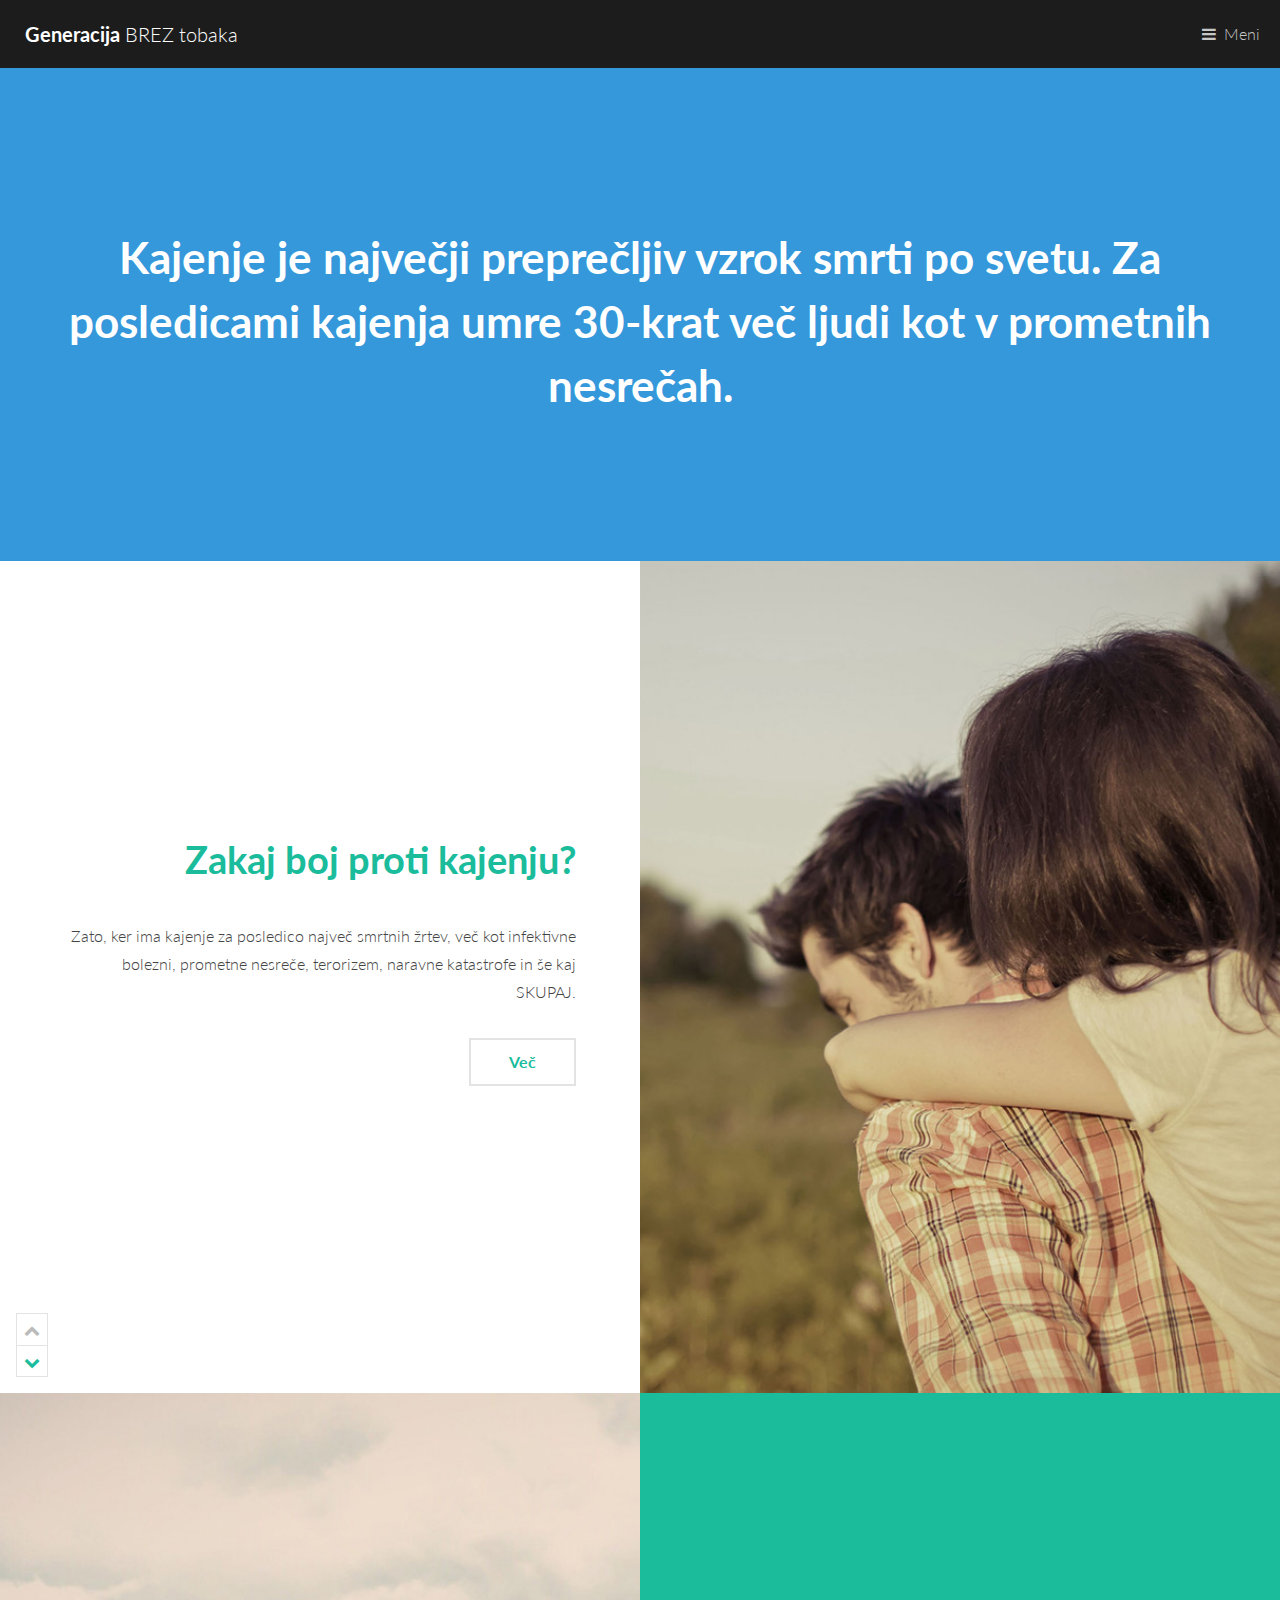
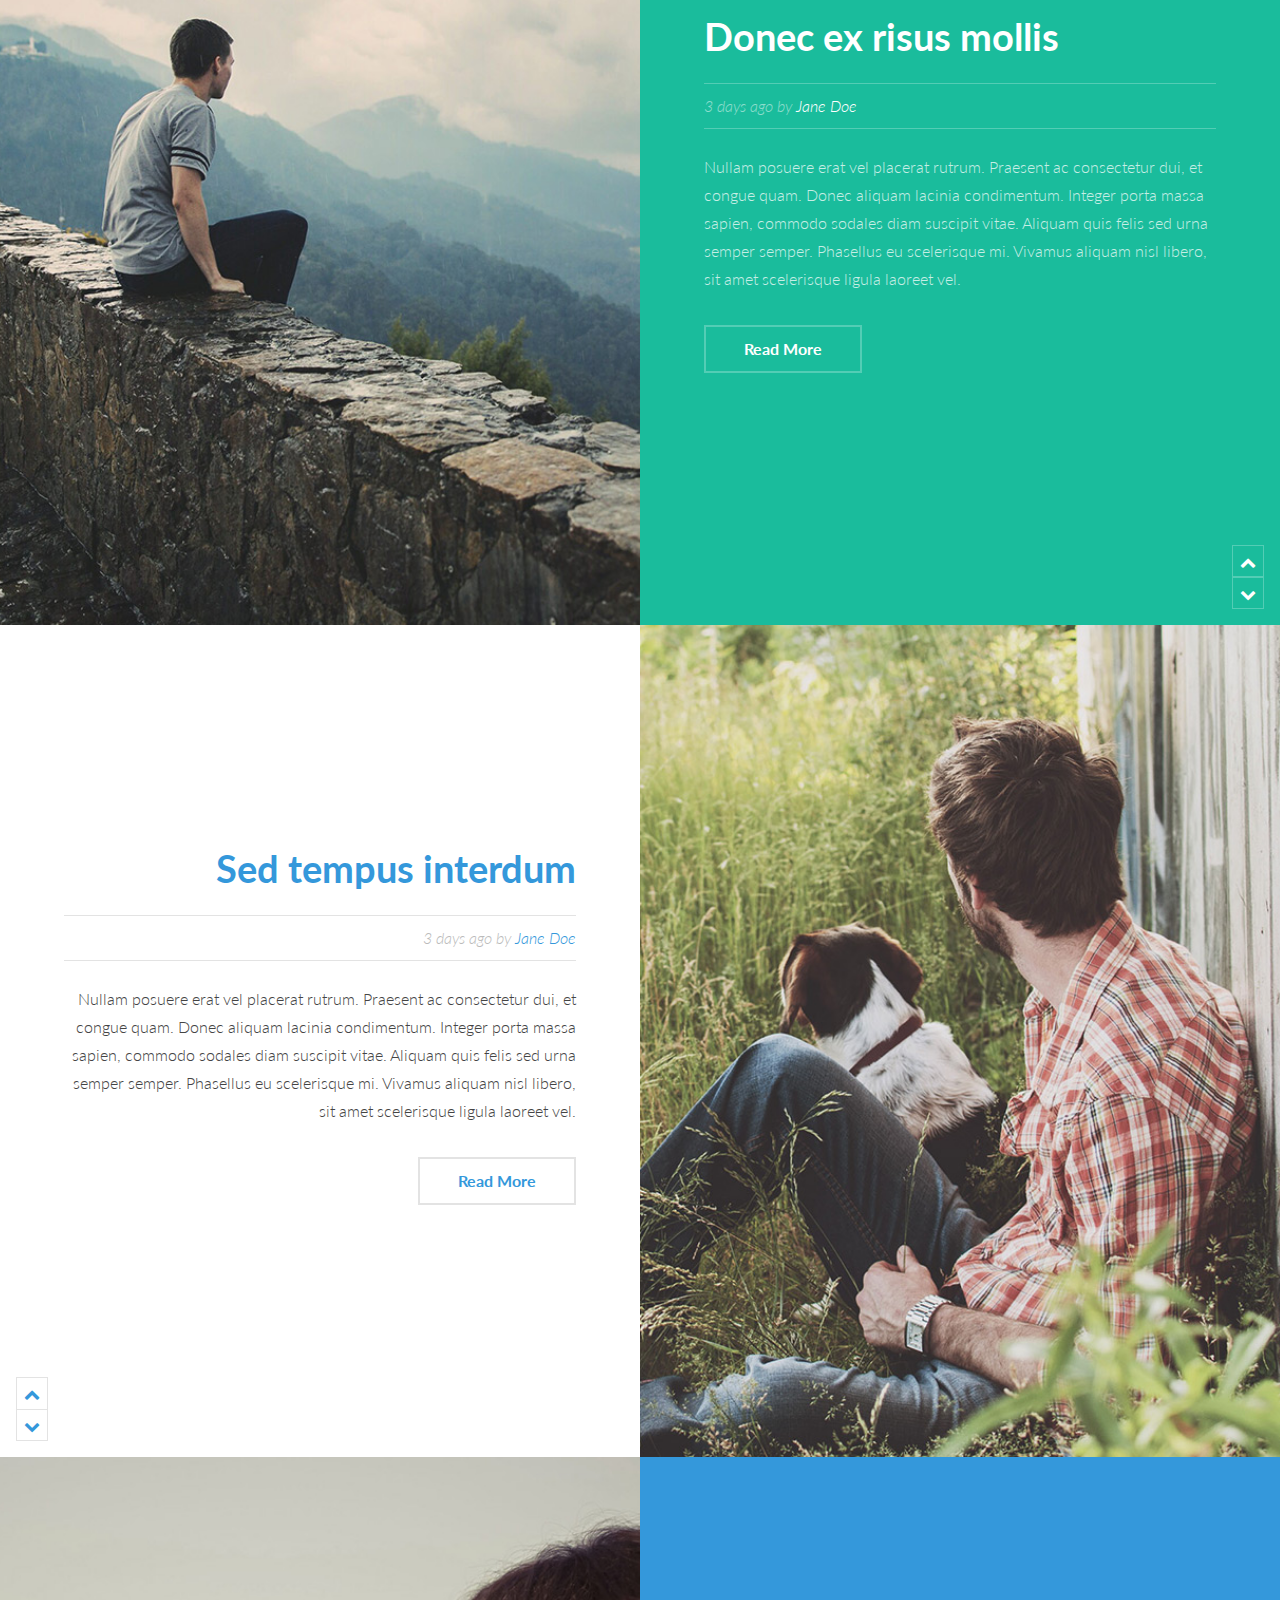
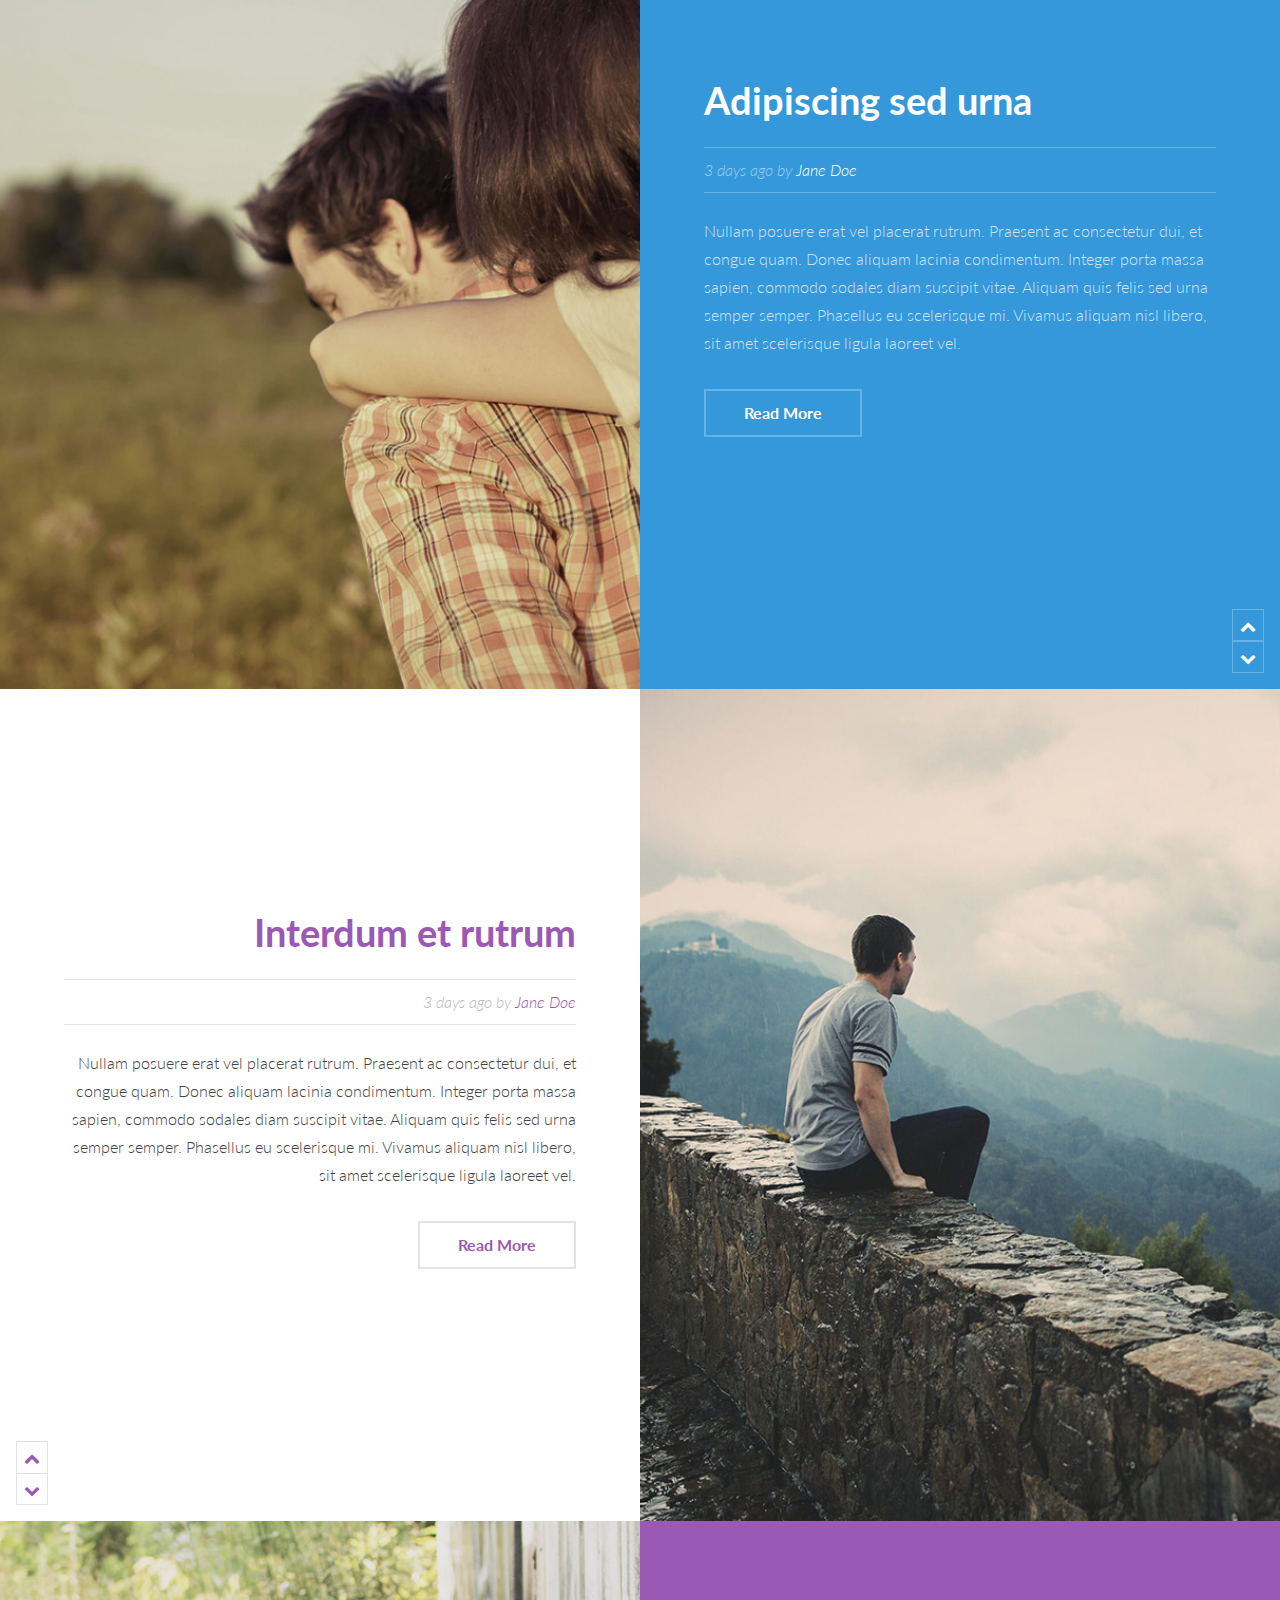
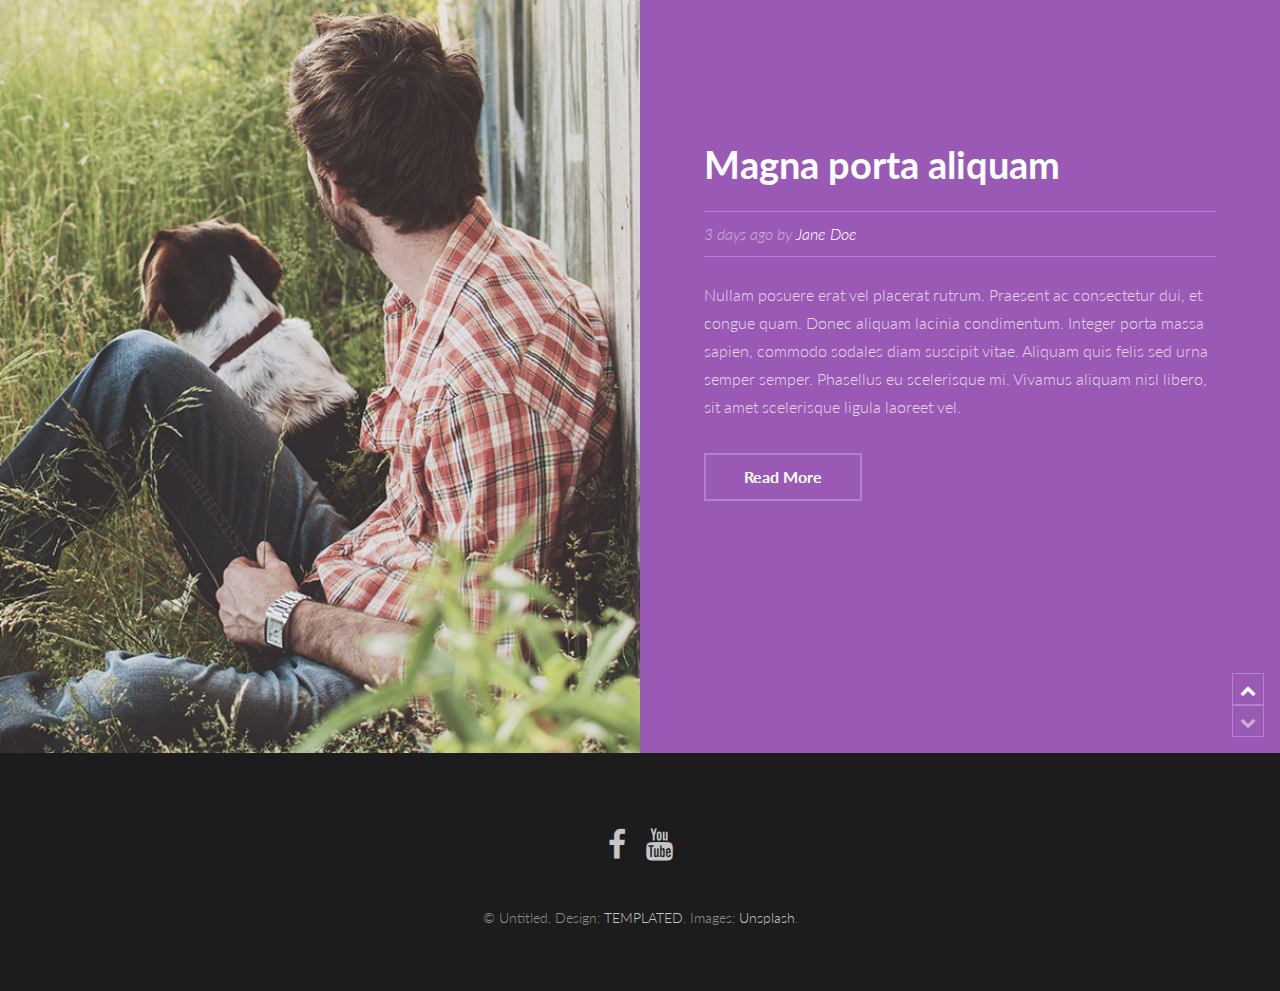
==== commit 92b5ca9a: "Update index.html" ====
--- a/index.html
+++ b/index.html
@@ -17,21 +17,23 @@
 			<header id="header">
 				<a href="index.html" class="logo"><strong>Generacija</strong> BREZ tobaka</a>
 				<nav id="nav">
-					<!--<a href="menu">Meni</a>-->
-                    <a href="index.html">Domov</a>
-                    <a href="generic.html">Novice</a>
-                    <a href="elements.html">Zakaj ravno tobak?</a>
-                    <a href="index.html">Zlati holokavst</a>
-                    <a href="tint.html">Tobak in telo</a>
+                    <!--<a href="index.html">Domov</a>
+                    <a href="generic.html">Novice</a>
+                    <a href="elements.html">Zakaj ravno tobak?</a>
+                    <a href="index.html">Zlati holokavst</a>
+                    <a href="tint.html">Tobak in telo</a>-->
+                    <a href="#menu">Meni</a>
 				</nav>
 			</header>
 
 		<!-- Nav -->
 			<nav id="menu">
 				<ul class="links">
-					<li><a href="index.html">Home</a></li>
-					<li><a href="generic.html">Generic</a></li>
-					<li><a href="elements.html">Elements</a></li>
+					<li><a href="index.html">Domov</a></li>
+					<li><a href="generic.html">Novice</a></li>
+					<li><a href="elements.html">Zakaj ravno tobak?</a></li>
+                    <li><a href="index.html">Zlati holokavst</a></li>
+                    <li><a href="tint.html">Tobak in telo</a></li>
 				</ul>
 			</nav>
 
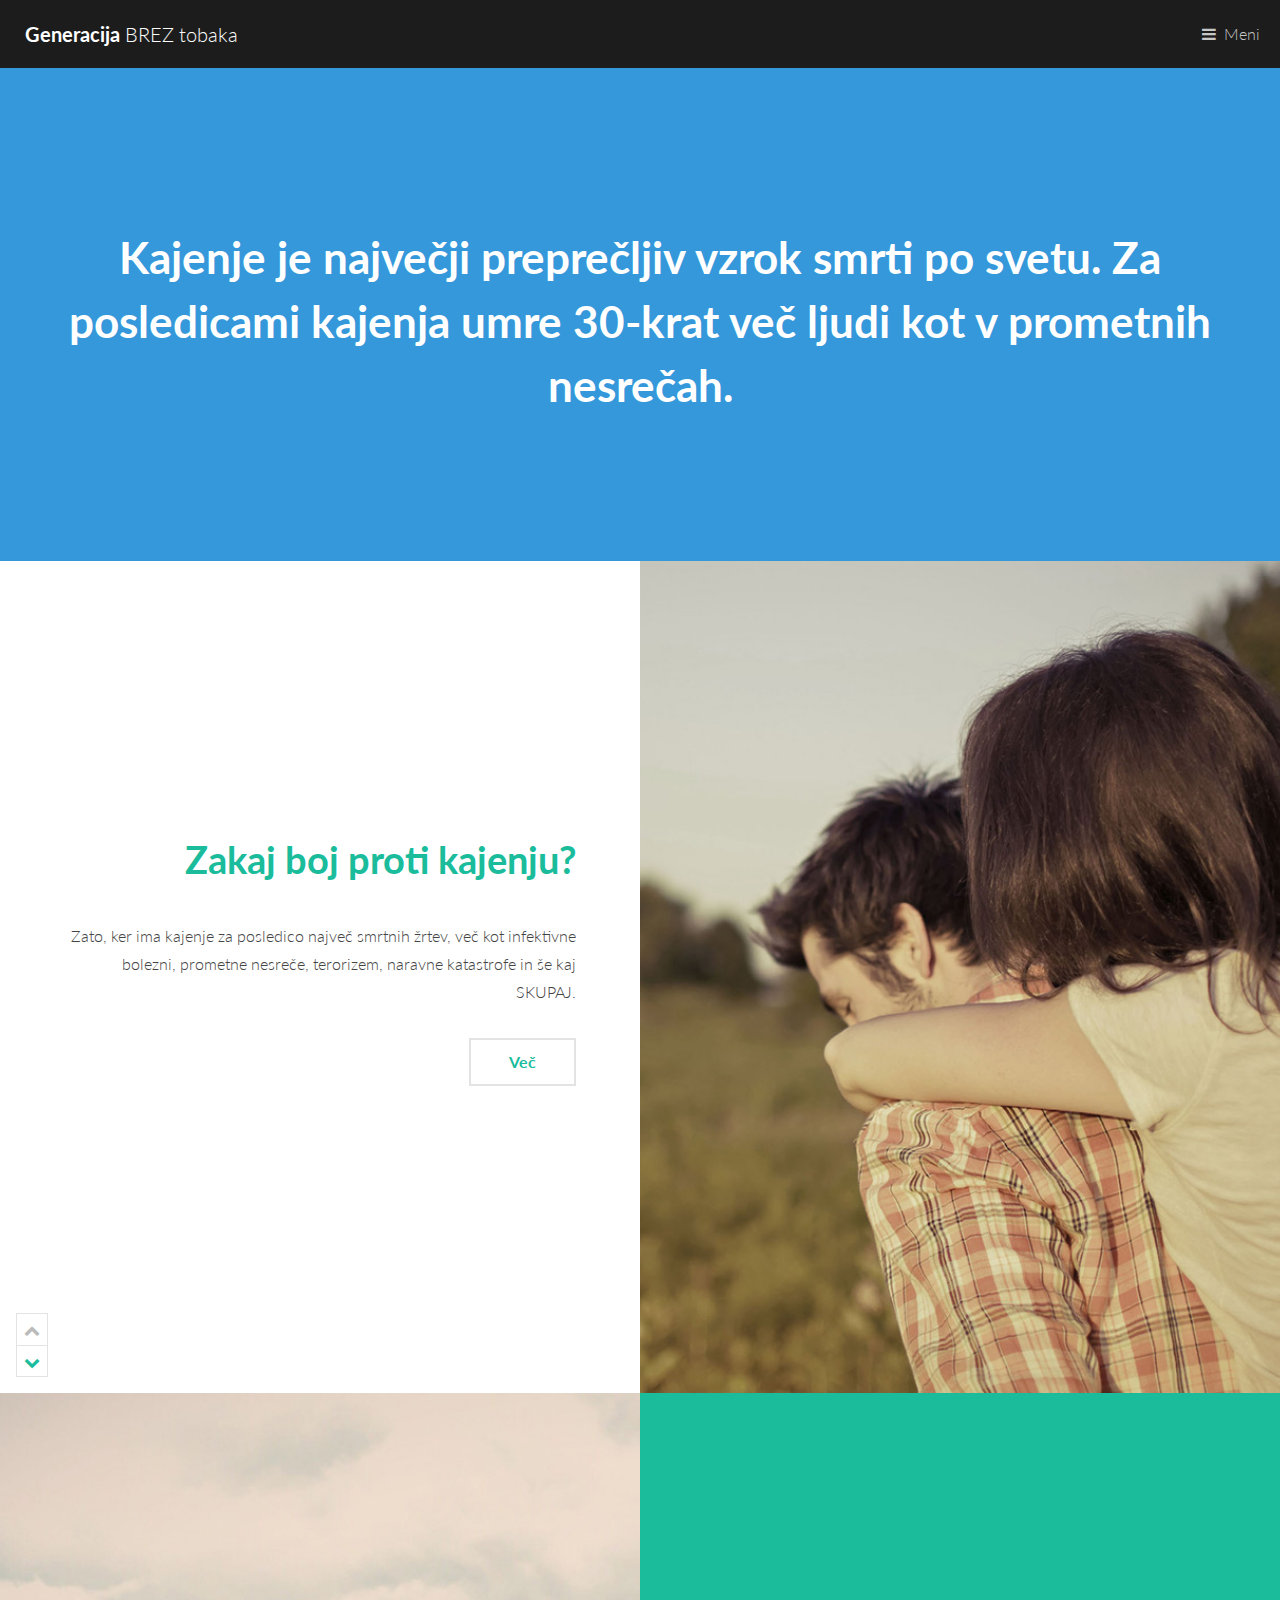
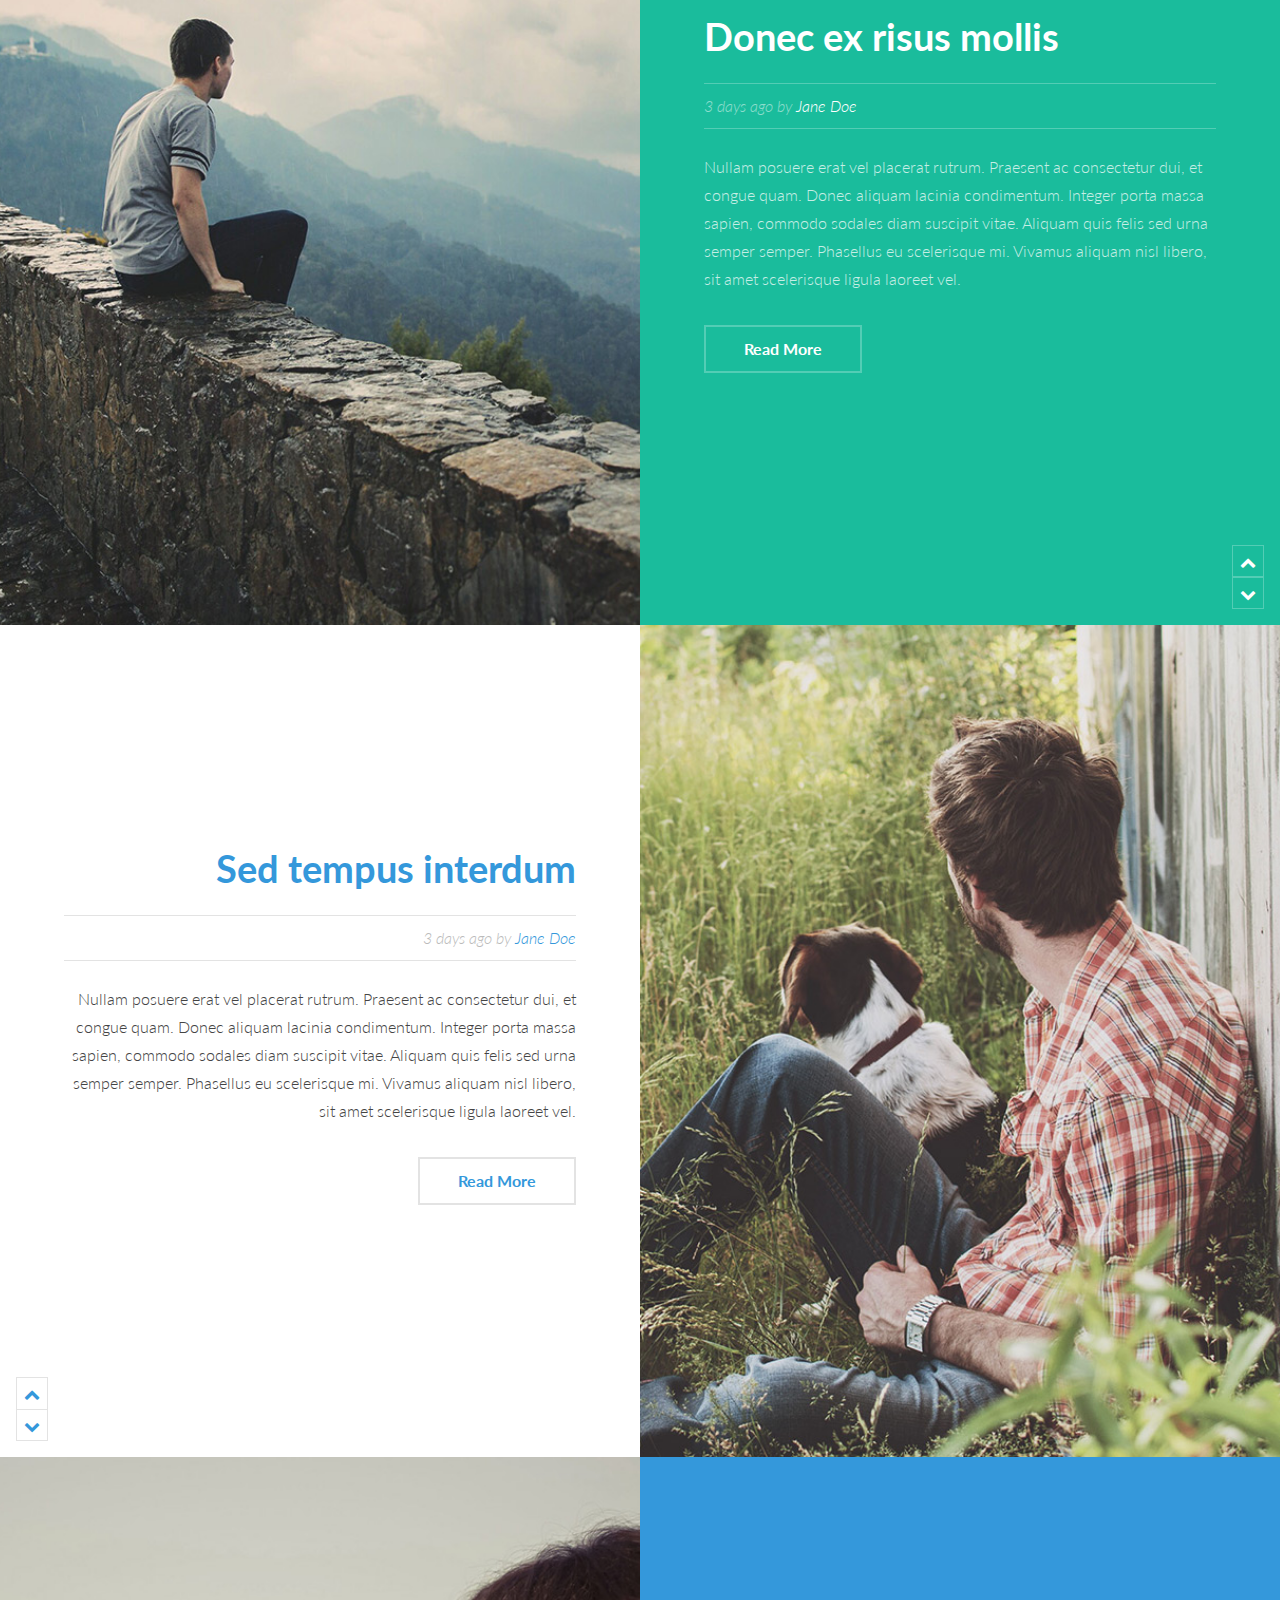
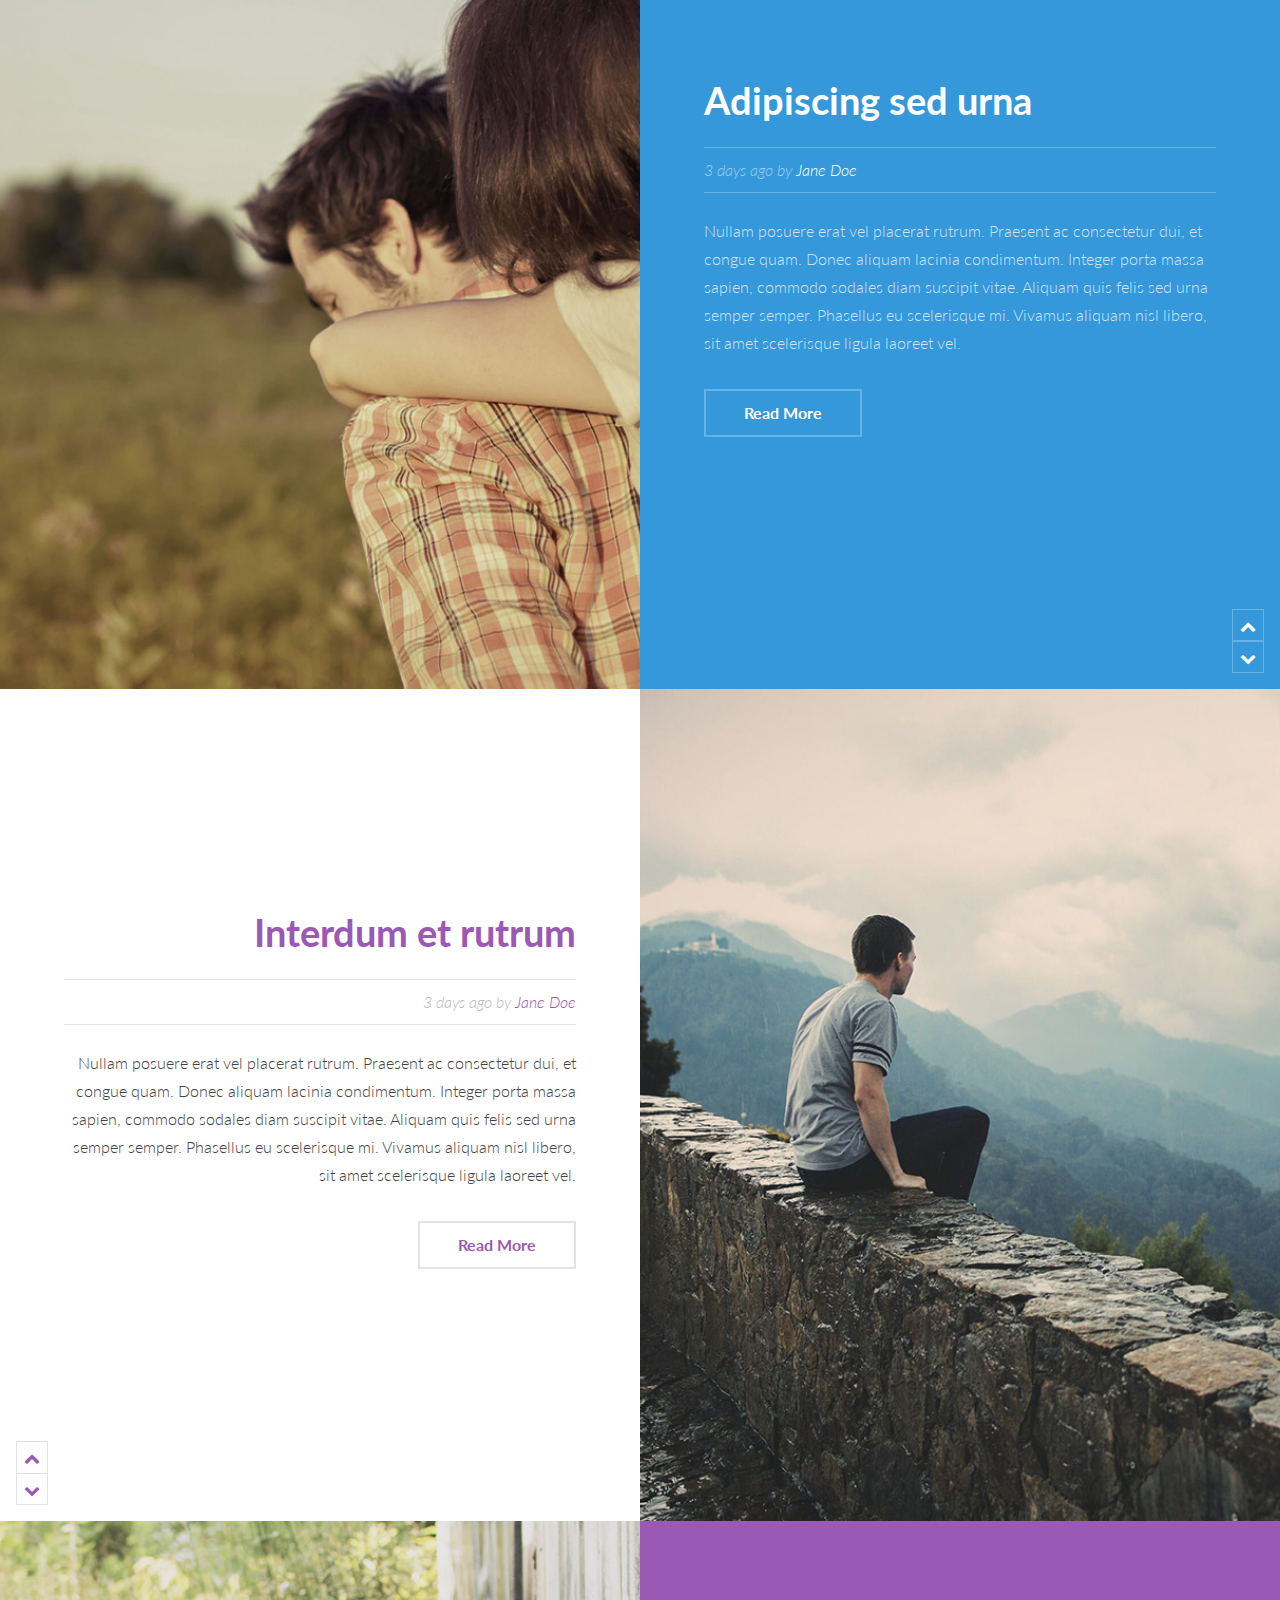
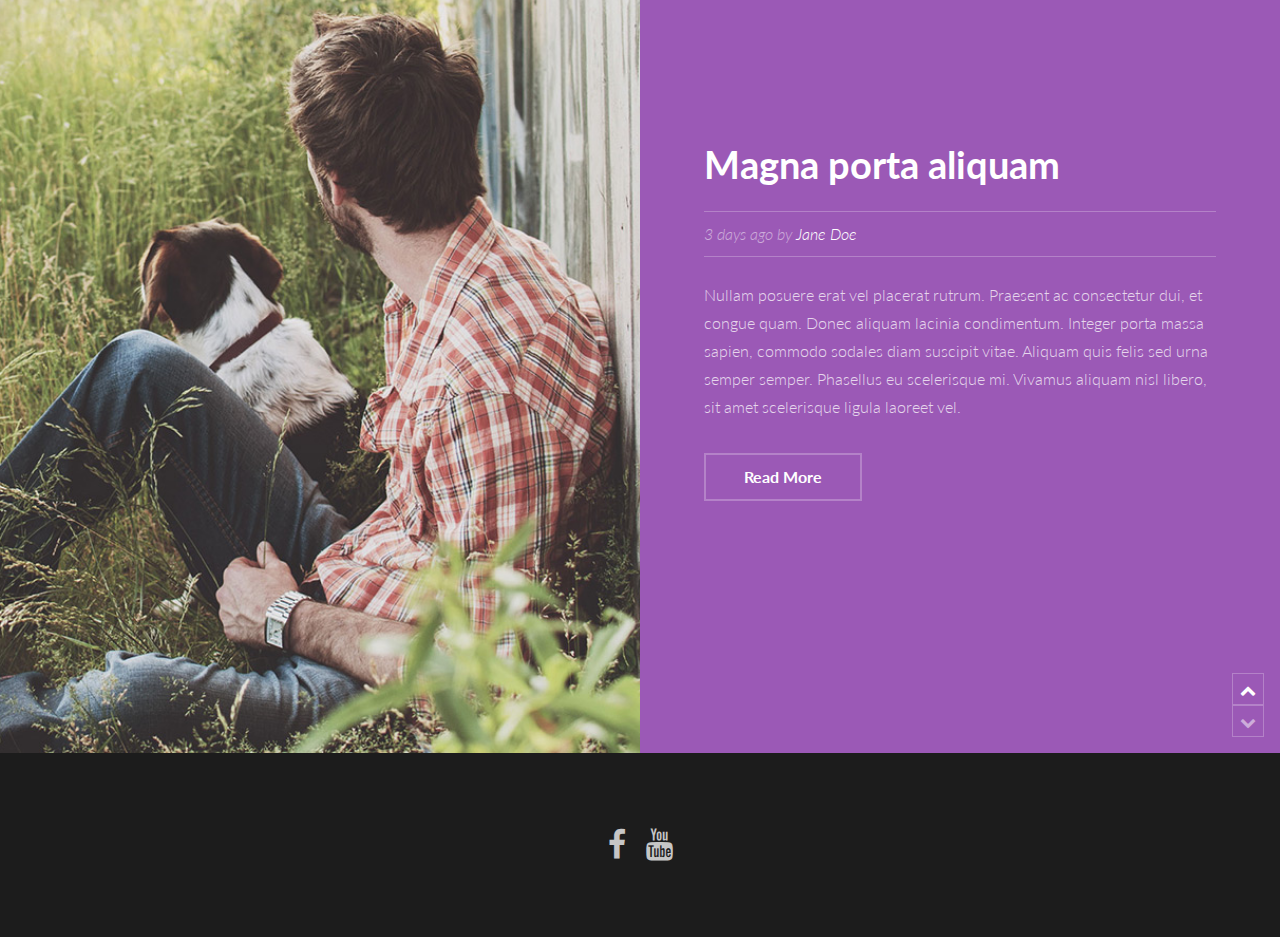
==== commit 7c34a878: "Generacija brez tobaka" ====
--- a/index.html
+++ b/index.html
@@ -193,9 +193,9 @@
                     <li><a href="https://www.facebook.com/zaslovenijobreztobaka/" class="icon fa-facebook"><span class="label">Facebook</span></a></li>
 					<li><a href="https://www.youtube.com/channel/UCdSHzW6modas_3Z74Ft8ZAg" class="icon fa-youtube"><span class="label">Youtube</span></a></li>
 				</ul>
-				<div class="copyright">
+				<!--<div class="copyright">
 					&copy; Untitled. Design: <a href="https://templated.co">TEMPLATED</a>. Images: <a href="https://unsplash.com">Unsplash</a>.
-				</div>
+				</div>-->
 			</footer>
 
 		<!-- Scripts -->
